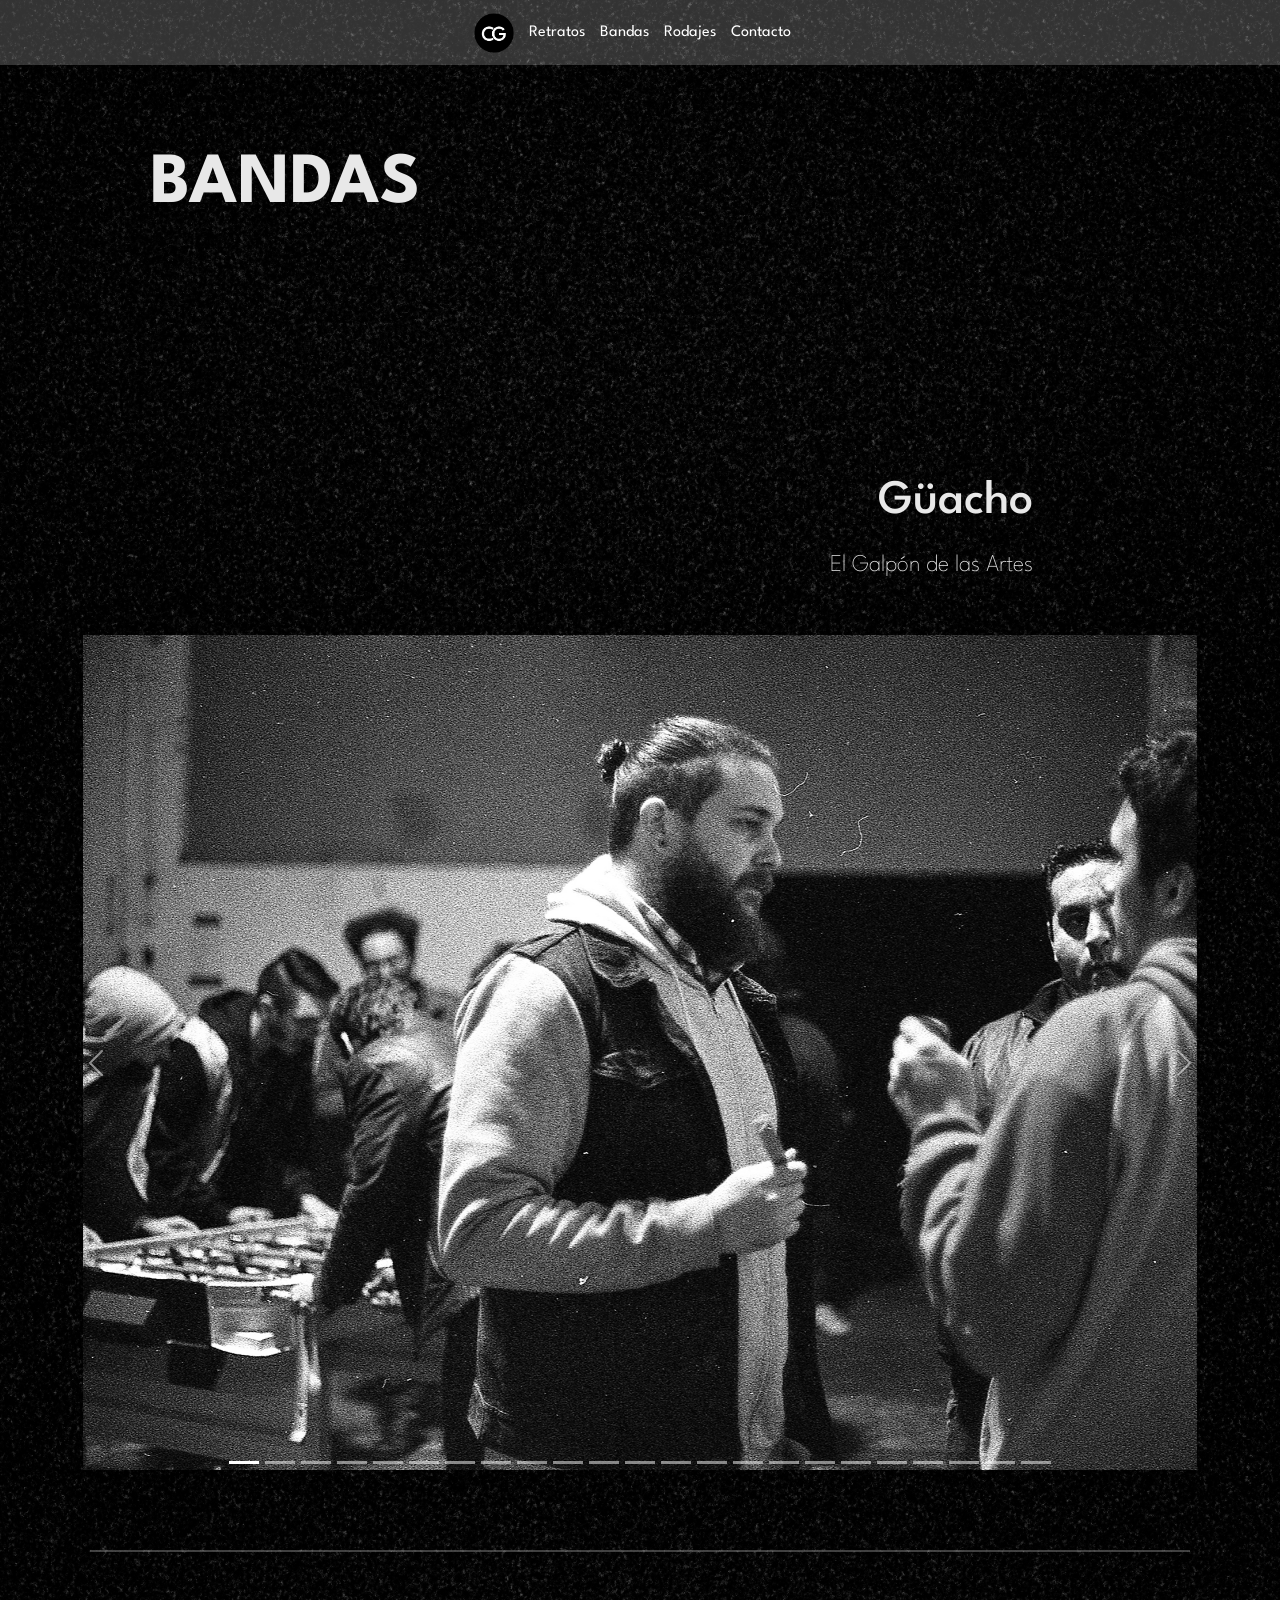
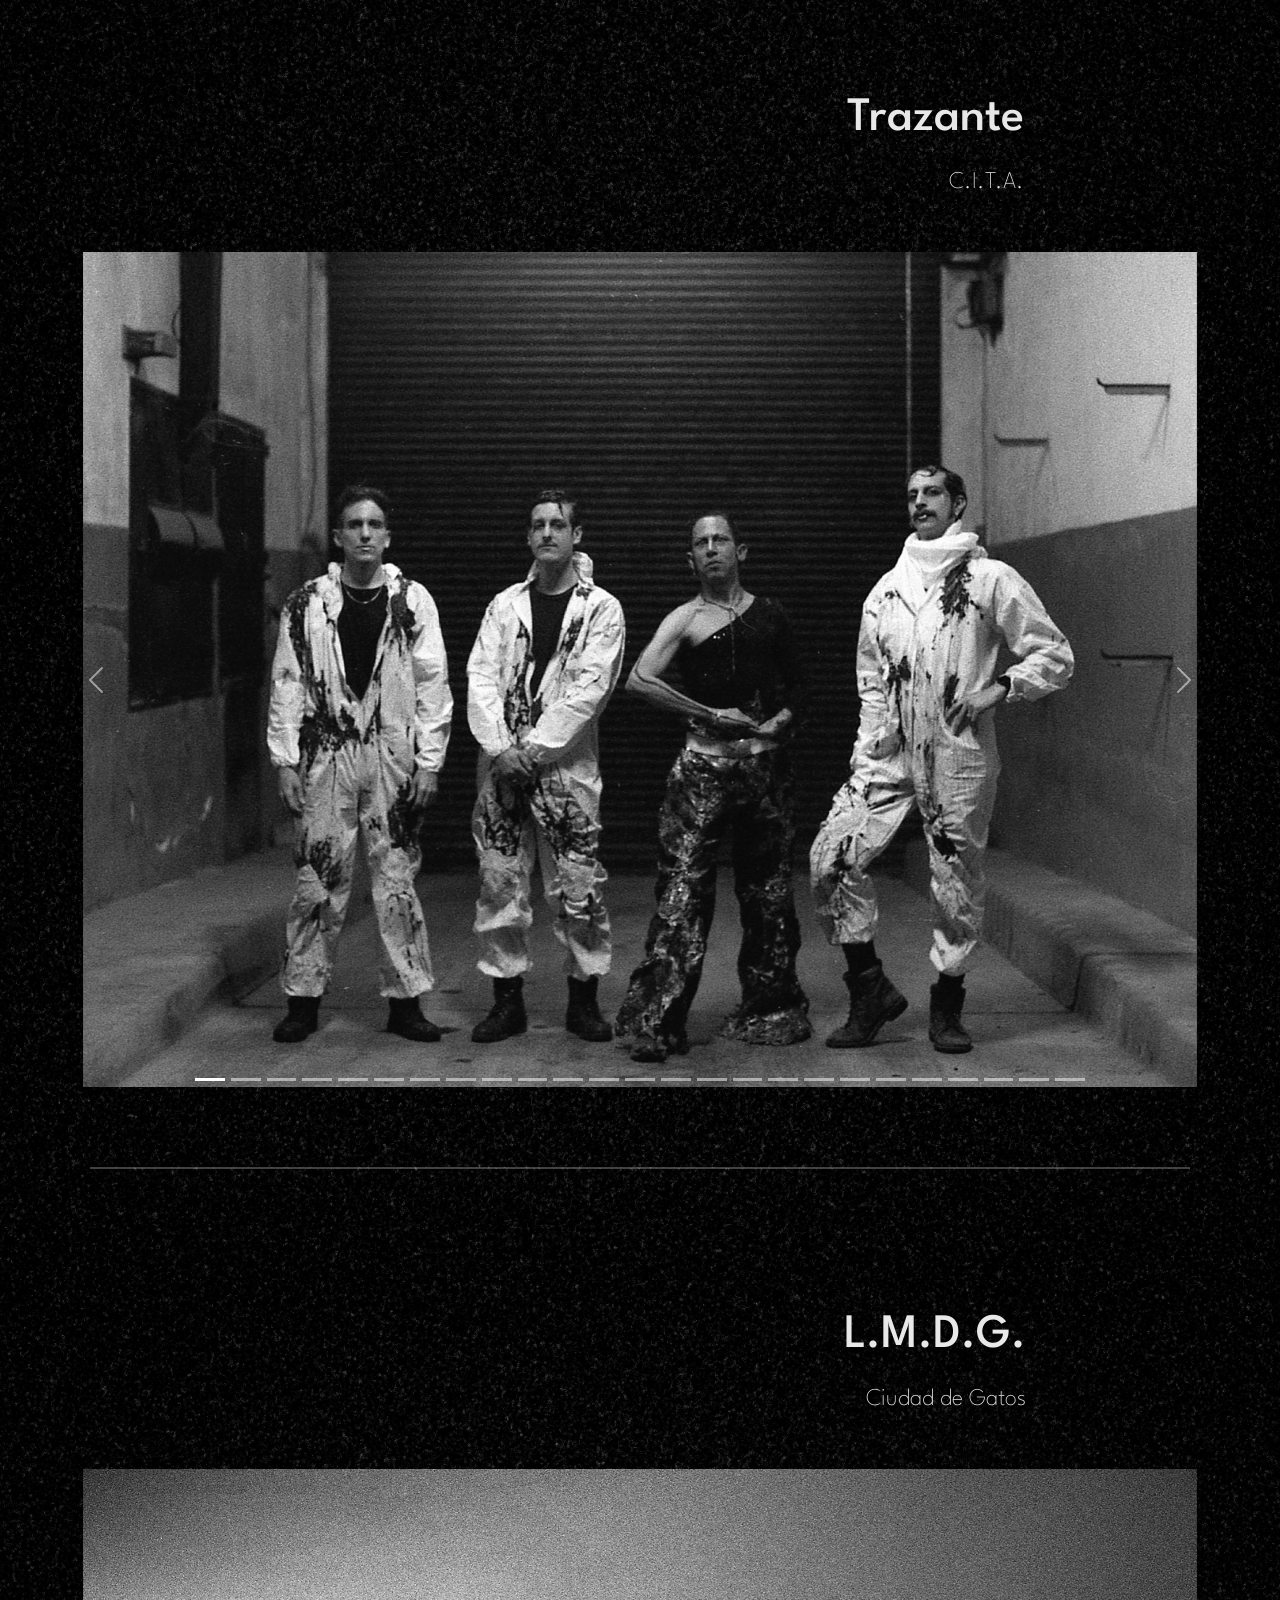
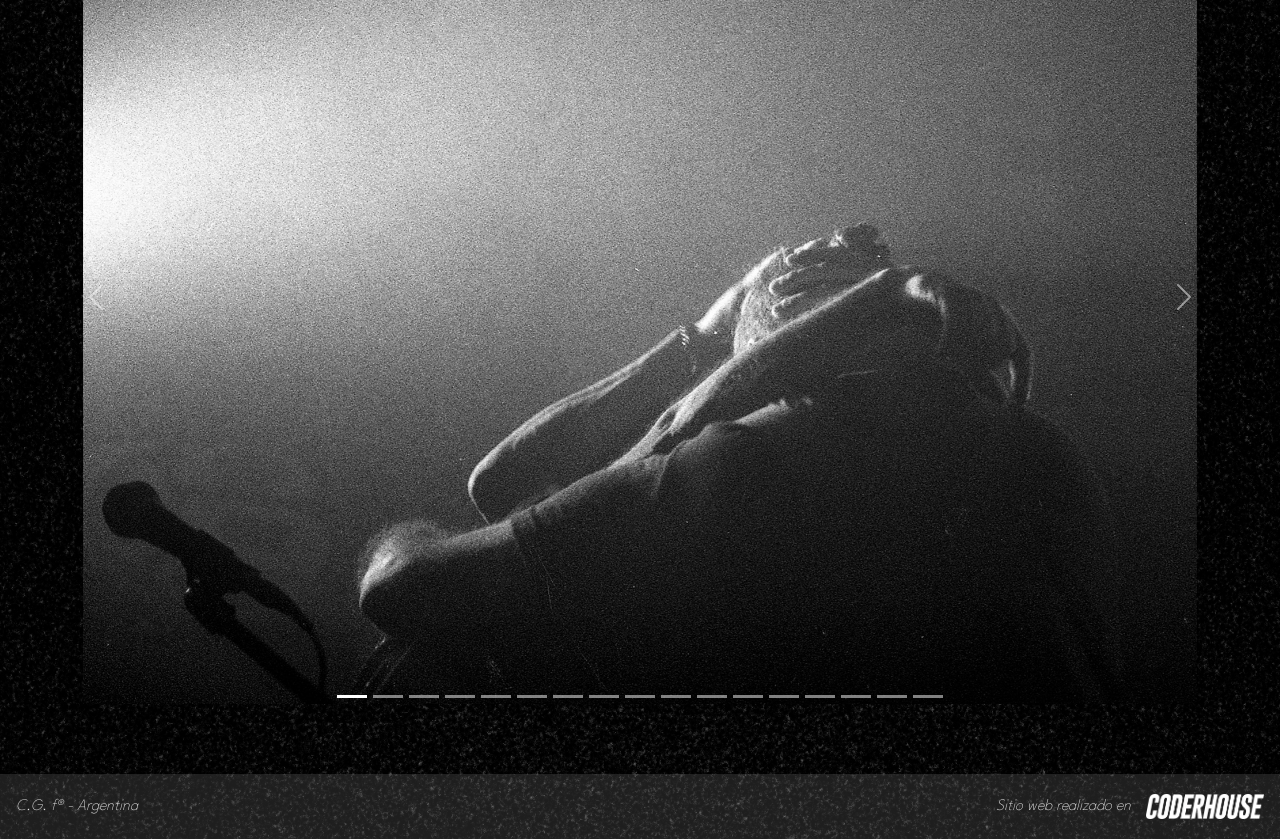
==== pages/bandas.html @ e7b73aab "Fix node_modules" ====
<!DOCTYPE html>
<html lang="en">
<head>
    <meta charset="UTF-8">
    <meta name="viewport" content="width=device-width, initial-scale=1.0">
    <meta name="description" content="Registro de eventos">
    <meta name="keywords" content="fotografía, bandas, musica, analógico">
    <meta name="author" content="Camilo Giordano">
    <meta property="og:title" content="Camilo Giordano Fotografía Analógica">
    <meta property="og:site_name" content="Camilo Giordano Fotografía Analógica">
    <meta property="og:url" content="https://camilogiordano.netlify.app/">
    <meta property="og:description" content="Servicio de fotografía analógica. 
    Fotógrafo Camilo Giordano.">
    <meta property="og:type" content="website">
    <meta property="og:image" content="https://unsplash.com/es/fotos/marco-de-plastico-rojo-y-negro-hPTXPEDoCyY">
    
    <title>CG Fotografía Analógica</title>
    <link href="https://cdn.jsdelivr.net/npm/bootstrap@5.3.3/dist/css/bootstrap.min.css" rel="stylesheet"
        integrity="sha384-QWTKZyjpPEjISv5WaRU9OFeRpok6YctnYmDr5pNlyT2bRjXh0JMhjY6hW+ALEwIH" crossorigin="anonymous">
    <link rel="stylesheet" href="../css/style.css">
    <link rel="icon" href="../assets/cg-favicon.png" type="image/x-icon">
</head>
<body class="body-pages">
    <header>
        <a href="../index.html">
            <img src="../assets/cg-favicon.png" alt="favicon del sitio web">
        </a>
        <nav>
            <ul>
                <li><a href="./retratos.html">Retratos</a></li>
                <li><a href="#">Bandas</a></li>
                <li><a href="./rodajes.html">Rodajes</a></li>
                <li><a href="./contacto.html">Contacto</a></li>
            </ul>
        </nav>
    </header>
    <main>
        <div class="h3bandas">
            <h3>BANDAS</h3>
        </div>
        <section>
            <div class="iframeh4">
                <iframe style="border-radius:12px"
                    src="https://open.spotify.com/embed/artist/4pq2tDLjNBzPW1SO7wQlV9?utm_source=generator&theme=0"
                    width="90%" height="200px" frameBorder="0" allowfullscreen=""
                    allow="autoplay; clipboard-write; encrypted-media; fullscreen; picture-in-picture"
                    loading="lazy"></iframe>
                <h5>Güacho<br><span class="subtituloLight">El Galpón de las Artes</span></h5>
            </div>
            <div class="768height">
                <div id="carouselExampleIndicators" class="carousel slide">
                    <div class="carousel-indicators">
                        <button type="button" data-bs-target="#carouselExampleIndicators" data-bs-slide-to="0"
                            class="active" aria-current="true" aria-label="Slide 1"></button>
                        <button type="button" data-bs-target="#carouselExampleIndicators" data-bs-slide-to="1"
                            aria-label="Slide 2"></button>
                        <button type="button" data-bs-target="#carouselExampleIndicators" data-bs-slide-to="2"
                            aria-label="Slide 3"></button>
                        <button type="button" data-bs-target="#carouselExampleIndicators" data-bs-slide-to="3"
                            aria-label="Slide 4"></button>
                        <button type="button" data-bs-target="#carouselExampleIndicators" data-bs-slide-to="4"
                            aria-label="Slide 5"></button>
                        <button type="button" data-bs-target="#carouselExampleIndicators" data-bs-slide-to="5"
                            aria-label="Slide 6"></button>
                        <button type="button" data-bs-target="#carouselExampleIndicators" data-bs-slide-to="6"
                            aria-label="Slide 7"></button>
                        <button type="button" data-bs-target="#carouselExampleIndicators" data-bs-slide-to="7"
                            aria-label="Slide 8"></button>
                        <button type="button" data-bs-target="#carouselExampleIndicators" data-bs-slide-to="8"
                            aria-label="Slide 9"></button>
                        <button type="button" data-bs-target="#carouselExampleIndicators" data-bs-slide-to="9"
                            aria-label="Slide 10"></button>
                        <button type="button" data-bs-target="#carouselExampleIndicators" data-bs-slide-to="10"
                            aria-label="Slide 11"></button>
                        <button type="button" data-bs-target="#carouselExampleIndicators" data-bs-slide-to="11"
                            aria-label="Slide 12"></button>
                        <button type="button" data-bs-target="#carouselExampleIndicators" data-bs-slide-to="12"
                            aria-label="Slide 13"></button>
                        <button type="button" data-bs-target="#carouselExampleIndicators" data-bs-slide-to="13"
                            aria-label="Slide 14"></button>
                        <button type="button" data-bs-target="#carouselExampleIndicators" data-bs-slide-to="14"
                            aria-label="Slide 15"></button>
                        <button type="button" data-bs-target="#carouselExampleIndicators" data-bs-slide-to="15"
                            aria-label="Slide 16"></button>
                        <button type="button" data-bs-target="#carouselExampleIndicators" data-bs-slide-to="16"
                            aria-label="Slide 17"></button>
                        <button type="button" data-bs-target="#carouselExampleIndicators" data-bs-slide-to="17"
                            aria-label="Slide 18"></button>
                        <button type="button" data-bs-target="#carouselExampleIndicators" data-bs-slide-to="18"
                            aria-label="Slide 19"></button>
                        <button type="button" data-bs-target="#carouselExampleIndicators" data-bs-slide-to="19"
                            aria-label="Slide 20"></button>
                        <button type="button" data-bs-target="#carouselExampleIndicators" data-bs-slide-to="20"
                            aria-label="Slide 21"></button>
                        <button type="button" data-bs-target="#carouselExampleIndicators" data-bs-slide-to="21"
                            aria-label="Slide 22"></button>
                        <button type="button" data-bs-target="#carouselExampleIndicators" data-bs-slide-to="22"
                            aria-label="Slide 23"></button>

                    </div>
                    <div class="carousel-inner">
                        <div class="carousel-item active">
                            <img src="../assets/bandas/guacho/guacho-1.jpg" class="d-block w-100" alt="...">
                        </div>
                        <div class="carousel-item">
                            <img src="../assets/bandas/guacho/guacho-2.jpg" class="d-block w-100" alt="...">
                        </div>
                        <div class="carousel-item">
                            <img src="../assets/bandas/guacho/guacho-3.jpg" class="d-block w-100" alt="...">
                        </div>
                        <div class="carousel-item">
                            <img src="../assets/bandas/guacho/guacho-4.jpg" class="d-block w-100" alt="...">
                        </div>
                        <div class="carousel-item">
                            <img src="../assets/bandas/guacho/guacho-5.jpg" class="d-block w-100" alt="...">
                        </div>
                        <div class="carousel-item">
                            <img src="../assets/bandas/guacho/guacho-6.jpg" class="d-block w-100" alt="...">
                        </div>
                        <div class="carousel-item">
                            <img src="../assets/bandas/guacho/guacho-7.jpg" class="d-block w-100" alt="...">
                        </div>
                        <div class="carousel-item">
                            <img src="../assets/bandas/guacho/guacho-8.jpg" class="d-block w-100" alt="...">
                        </div>
                        <div class="carousel-item">
                            <img src="../assets/bandas/guacho/guacho-10.jpg" class="d-block w-100" alt="...">
                        </div>
                        <div class="carousel-item">
                            <img src="../assets/bandas/guacho/guacho-15.jpg" class="d-block w-100" alt="...">
                        </div>
                        <div class="carousel-item">
                            <img src="../assets/bandas/guacho/guacho-16.jpg" class="d-block w-100" alt="...">
                        </div>
                        <div class="carousel-item">
                            <img src="../assets/bandas/guacho/guacho-17.jpg" class="d-block w-100" alt="...">
                        </div>
                        <div class="carousel-item">
                            <img src="../assets/bandas/guacho/guacho-18.jpg" class="d-block w-100" alt="...">
                        </div>
                        <div class="carousel-item">
                            <img src="../assets/bandas/guacho/guacho-19.jpg" class="d-block w-100" alt="...">
                        </div>
                        <div class="carousel-item">
                            <img src="../assets/bandas/guacho/guacho-20.jpg" class="d-block w-100" alt="...">
                        </div>
                        <div class="carousel-item">
                            <img src="../assets/bandas/guacho/guacho-21.jpg" class="d-block w-100" alt="...">
                        </div>
                        <div class="carousel-item">
                            <img src="../assets/bandas/guacho/guacho-22.jpg" class="d-block w-100" alt="...">
                        </div>
                        <div class="carousel-item">
                            <img src="../assets/bandas/guacho/guacho-23.jpg" class="d-block w-100" alt="...">
                        </div>
                        <div class="carousel-item">
                            <img src="../assets/bandas/guacho/guacho-24.jpg" class="d-block w-100" alt="...">
                        </div>
                        <div class="carousel-item">
                            <img src="../assets/bandas/guacho/guacho-25.jpg" class="d-block w-100" alt="...">
                        </div>
                        <div class="carousel-item">
                            <img src="../assets/bandas/guacho/guacho-26.jpg" class="d-block w-100" alt="...">
                        </div>
                        <div class="carousel-item">
                            <img src="../assets/bandas/guacho/guacho-27.jpg" class="d-block w-100" alt="...">
                        </div>
                        <div class="carousel-item">
                            <img src="../assets/bandas/guacho/guacho-28.jpg" class="d-block w-100" alt="...">
                        </div>

                    </div>
                    <button class="carousel-control-prev" type="button" data-bs-target="#carouselExampleIndicators"
                        data-bs-slide="prev">
                        <span class="carousel-control-prev-icon" aria-hidden="true"></span>
                        <span class="visually-hidden">Anterior</span>
                    </button>
                    <button class="carousel-control-next" type="button" data-bs-target="#carouselExampleIndicators"
                        data-bs-slide="next">
                        <span class="carousel-control-next-icon" aria-hidden="true"></span>
                        <span class="visually-hidden">Siguiente</span>
                    </button>
                </div>
            </div>
        </section>
        <hr class="hr-line">
        <section>
            <div class="iframeh4">
                <iframe style="border-radius:12px"
                    src="https://open.spotify.com/embed/album/7aRVDpVVpngKE0K3ykA3PO?utm_source=generator&theme=0"
                    width="90%" height="200" frameBorder="0" allowfullscreen=""
                    allow="autoplay; clipboard-write; encrypted-media; fullscreen; picture-in-picture"
                    loading="lazy"></iframe>
                <h5>Trazante<br><span class="subtituloLight">C.I.T.A.</span></h5>
            </div>
            <div>
                <div id="carouselExampleIndicators2" class="carousel slide">
                    <div class="carousel-indicators">
                        <button type="button" data-bs-target="#carouselExampleIndicators2" data-bs-slide-to="0"
                            class="active" aria-current="true" aria-label="Slide 1"></button>
                        <button type="button" data-bs-target="#carouselExampleIndicators2" data-bs-slide-to="1"
                            aria-label="Slide 2"></button>
                        <button type="button" data-bs-target="#carouselExampleIndicators2" data-bs-slide-to="2"
                            aria-label="Slide 3"></button>
                        <button type="button" data-bs-target="#carouselExampleIndicators2" data-bs-slide-to="3"
                            aria-label="Slide 4"></button>
                        <button type="button" data-bs-target="#carouselExampleIndicators2" data-bs-slide-to="4"
                            aria-label="Slide 5"></button>
                        <button type="button" data-bs-target="#carouselExampleIndicators2" data-bs-slide-to="5"
                            aria-label="Slide 6"></button>
                        <button type="button" data-bs-target="#carouselExampleIndicators2" data-bs-slide-to="6"
                            aria-label="Slide 7"></button>
                        <button type="button" data-bs-target="#carouselExampleIndicators2" data-bs-slide-to="7"
                            aria-label="Slide 8"></button>
                        <button type="button" data-bs-target="#carouselExampleIndicators2" data-bs-slide-to="8"
                            aria-label="Slide 9"></button>
                        <button type="button" data-bs-target="#carouselExampleIndicators2" data-bs-slide-to="9"
                            aria-label="Slide 10"></button>
                        <button type="button" data-bs-target="#carouselExampleIndicators2" data-bs-slide-to="10"
                            aria-label="Slide 11"></button>
                        <button type="button" data-bs-target="#carouselExampleIndicators2" data-bs-slide-to="11"
                            aria-label="Slide 12"></button>
                        <button type="button" data-bs-target="#carouselExampleIndicators2" data-bs-slide-to="12"
                            aria-label="Slide 13"></button>
                        <button type="button" data-bs-target="#carouselExampleIndicators2" data-bs-slide-to="13"
                            aria-label="Slide 14"></button>
                        <button type="button" data-bs-target="#carouselExampleIndicators2" data-bs-slide-to="14"
                            aria-label="Slide 15"></button>
                        <button type="button" data-bs-target="#carouselExampleIndicators2" data-bs-slide-to="15"
                            aria-label="Slide 16"></button>
                        <button type="button" data-bs-target="#carouselExampleIndicators2" data-bs-slide-to="16"
                            aria-label="Slide 17"></button>
                        <button type="button" data-bs-target="#carouselExampleIndicators2" data-bs-slide-to="17"
                            aria-label="Slide 18"></button>
                        <button type="button" data-bs-target="#carouselExampleIndicators2" data-bs-slide-to="18"
                            aria-label="Slide 19"></button>
                        <button type="button" data-bs-target="#carouselExampleIndicators2" data-bs-slide-to="19"
                            aria-label="Slide 20"></button>
                        <button type="button" data-bs-target="#carouselExampleIndicators2" data-bs-slide-to="20"
                            aria-label="Slide 21"></button>
                        <button type="button" data-bs-target="#carouselExampleIndicators2" data-bs-slide-to="21"
                            aria-label="Slide 22"></button>
                        <button type="button" data-bs-target="#carouselExampleIndicators2" data-bs-slide-to="22"
                            aria-label="Slide 23"></button>
                        <button type="button" data-bs-target="#carouselExampleIndicators2" data-bs-slide-to="23"
                            aria-label="Slide 24"></button>
                        <button type="button" data-bs-target="#carouselExampleIndicators2" data-bs-slide-to="24"
                            aria-label="Slide 25"></button>

                    </div>
                    <div class="carousel-inner">
                        <div class="carousel-item active">
                            <img src="../assets/bandas/Trazante/trazante-1.jpg" class="d-block w-100" alt="...">
                        </div>
                        <div class="carousel-item">
                            <img src="../assets/bandas/Trazante/trazante-2.jpg" class="d-block w-100" alt="...">
                        </div>
                        <div class="carousel-item">
                            <img src="../assets/bandas/Trazante/trazante-3.jpg" class="d-block w-100" alt="...">
                        </div>
                        <div class="carousel-item">
                            <img src="../assets/bandas/Trazante/trazante-4.jpg" class="d-block w-100" alt="...">
                        </div>
                        <div class="carousel-item">
                            <img src="../assets/bandas/Trazante/trazante-5.jpg" class="d-block w-100" alt="...">
                        </div>
                        <div class="carousel-item">
                            <img src="../assets/bandas/Trazante/trazante-6.jpg" class="d-block w-100" alt="...">
                        </div>
                        <div class="carousel-item">
                            <img src="../assets/bandas/Trazante/trazante-7.jpg" class="d-block w-100" alt="...">
                        </div>
                        <div class="carousel-item">
                            <img src="../assets/bandas/Trazante/trazante-8.jpg" class="d-block w-100" alt="...">
                        </div>
                        <div class="carousel-item">
                            <img src="../assets/bandas/Trazante/trazante-9.jpg" class="d-block w-100" alt="...">
                        </div>
                        <div class="carousel-item">
                            <img src="../assets/bandas/Trazante/trazante-10.jpg" class="d-block w-100" alt="...">
                        </div>
                        <div class="carousel-item">
                            <img src="../assets/bandas/Trazante/trazante-11.jpg" class="d-block w-100" alt="...">
                        </div>
                        <div class="carousel-item">
                            <img src="../assets/bandas/Trazante/trazante-12.jpg" class="d-block w-100" alt="...">
                        </div>
                        <div class="carousel-item">
                            <img src="../assets/bandas/Trazante/trazante-13.jpg" class="d-block w-100" alt="...">
                        </div>
                        <div class="carousel-item">
                            <img src="../assets/bandas/Trazante/trazante-14.jpg" class="d-block w-100" alt="...">
                        </div>
                        <div class="carousel-item">
                            <img src="../assets/bandas/Trazante/trazante-15.jpg" class="d-block w-100" alt="...">
                        </div>
                        <div class="carousel-item">
                            <img src="../assets/bandas/Trazante/trazante-16.jpg" class="d-block w-100" alt="...">
                        </div>
                        <div class="carousel-item">
                            <img src="../assets/bandas/Trazante/trazante-17.jpg" class="d-block w-100" alt="...">
                        </div>
                        <div class="carousel-item">
                            <img src="../assets/bandas/Trazante/trazante-18.jpg" class="d-block w-100" alt="...">
                        </div>
                        <div class="carousel-item">
                            <img src="../assets/bandas/Trazante/trazante-19.jpg" class="d-block w-100" alt="...">
                        </div>
                        <div class="carousel-item">
                            <img src="../assets/bandas/Trazante/trazante-20.jpg" class="d-block w-100" alt="...">
                        </div>
                        <div class="carousel-item">
                            <img src="../assets/bandas/Trazante/trazante-21.jpg" class="d-block w-100" alt="...">
                        </div>
                        <div class="carousel-item">
                            <img src="../assets/bandas/Trazante/trazante-22.jpg" class="d-block w-100" alt="...">
                        </div>
                        <div class="carousel-item">
                            <img src="../assets/bandas/Trazante/trazante-23.jpg" class="d-block w-100" alt="...">
                        </div>
                        <div class="carousel-item">
                            <img src="../assets/bandas/Trazante/trazante-24.jpg" class="d-block w-100" alt="...">
                        </div>
                        <div class="carousel-item">
                            <img src="../assets/bandas/Trazante/trazante-25.jpg" class="d-block w-100" alt="...">
                        </div>

                    </div>
                    <button class="carousel-control-prev" type="button" data-bs-target="#carouselExampleIndicators2"
                        data-bs-slide="prev">
                        <span class="carousel-control-prev-icon" aria-hidden="true"></span>
                        <span class="visually-hidden">Anterior</span>
                    </button>
                    <button class="carousel-control-next" type="button" data-bs-target="#carouselExampleIndicators2"
                        data-bs-slide="next">
                        <span class="carousel-control-next-icon" aria-hidden="true"></span>
                        <span class="visually-hidden">Siguiente</span>
                    </button>
                </div>
            </div>
        </section>
        <hr class="hr-line">
        <section class="padd-bottom">
            <div class="iframeh4">
                <iframe style="border-radius:12px"
                    src="https://open.spotify.com/embed/artist/6ssStme2PR1dVv3usBJCbz?utm_source=generator&theme=0"
                    width="90%" height="200" frameBorder="0" allowfullscreen=""
                    allow="autoplay; clipboard-write; encrypted-media; fullscreen; picture-in-picture"
                    loading="lazy"></iframe>
                <h5>L.M.D.G.<br><span class="subtituloLight">Ciudad de Gatos</span></h5>
            </div>
            <div>
                <div id="carouselExampleIndicators3" class="carousel slide">
                    <div class="carousel-indicators">
                        <button type="button" data-bs-target="#carouselExampleIndicators3" data-bs-slide-to="0"
                            class="active" aria-current="true" aria-label="Slide 1"></button>
                        <button type="button" data-bs-target="#carouselExampleIndicators3" data-bs-slide-to="1"
                            aria-label="Slide 2"></button>
                        <button type="button" data-bs-target="#carouselExampleIndicators3" data-bs-slide-to="2"
                            aria-label="Slide 3"></button>
                        <button type="button" data-bs-target="#carouselExampleIndicators3" data-bs-slide-to="3"
                            aria-label="Slide 4"></button>
                        <button type="button" data-bs-target="#carouselExampleIndicators3" data-bs-slide-to="4"
                            aria-label="Slide 5"></button>
                        <button type="button" data-bs-target="#carouselExampleIndicators3" data-bs-slide-to="5"
                            aria-label="Slide 6"></button>
                        <button type="button" data-bs-target="#carouselExampleIndicators3" data-bs-slide-to="6"
                            aria-label="Slide 7"></button>
                        <button type="button" data-bs-target="#carouselExampleIndicators3" data-bs-slide-to="7"
                            aria-label="Slide 8"></button>
                        <button type="button" data-bs-target="#carouselExampleIndicators3" data-bs-slide-to="8"
                            aria-label="Slide 9"></button>
                        <button type="button" data-bs-target="#carouselExampleIndicators3" data-bs-slide-to="9"
                            aria-label="Slide 10"></button>
                        <button type="button" data-bs-target="#carouselExampleIndicators3" data-bs-slide-to="10"
                            aria-label="Slide 11"></button>
                        <button type="button" data-bs-target="#carouselExampleIndicators3" data-bs-slide-to="11"
                            aria-label="Slide 12"></button>
                        <button type="button" data-bs-target="#carouselExampleIndicators3" data-bs-slide-to="12"
                            aria-label="Slide 13"></button>
                        <button type="button" data-bs-target="#carouselExampleIndicators3" data-bs-slide-to="13"
                            aria-label="Slide 14"></button>
                        <button type="button" data-bs-target="#carouselExampleIndicators3" data-bs-slide-to="14"
                            aria-label="Slide 15"></button>
                        <button type="button" data-bs-target="#carouselExampleIndicators3" data-bs-slide-to="15"
                            aria-label="Slide 16"></button>
                        <button type="button" data-bs-target="#carouselExampleIndicators3" data-bs-slide-to="16"
                            aria-label="Slide 17"></button>
                    </div>
                    <div class="carousel-inner">
                        <div class="carousel-item active">
                            <img src="../assets/bandas/lmdg/lmdg-1.jpg" class="d-block w-100" alt="...">
                        </div>
                        <div class="carousel-item">
                            <img src="../assets/bandas/lmdg/lmdg-2.jpg" class="d-block w-100" alt="...">
                        </div>
                        <div class="carousel-item">
                            <img src="../assets/bandas/lmdg/lmdg-3.jpg" class="d-block w-100" alt="...">
                        </div>
                        <div class="carousel-item">
                            <img src="../assets/bandas/lmdg/lmdg-4.jpg" class="d-block w-100" alt="...">
                        </div>
                        <div class="carousel-item">
                            <img src="../assets/bandas/lmdg/lmdg-5.jpg" class="d-block w-100" alt="...">
                        </div>
                        <div class="carousel-item">
                            <img src="../assets/bandas/lmdg/lmdg-6.jpg" class="d-block w-100" alt="...">
                        </div>
                        <div class="carousel-item">
                            <img src="../assets/bandas/lmdg/lmdg-7.jpg" class="d-block w-100" alt="...">
                        </div>
                        <div class="carousel-item">
                            <img src="../assets/bandas/lmdg/lmdg-8.jpg" class="d-block w-100" alt="...">
                        </div>
                        <div class="carousel-item">
                            <img src="../assets/bandas/lmdg/lmdg-9.jpg" class="d-block w-100" alt="...">
                        </div>
                        <div class="carousel-item">
                            <img src="../assets/bandas/lmdg/lmdg-10.jpg" class="d-block w-100" alt="...">
                        </div>
                        <div class="carousel-item">
                            <img src="../assets/bandas/lmdg/lmdg-11.jpg" class="d-block w-100" alt="...">
                        </div>
                        <div class="carousel-item">
                            <img src="../assets/bandas/lmdg/lmdg-12.jpg" class="d-block w-100" alt="...">
                        </div>
                        <div class="carousel-item">
                            <img src="../assets/bandas/lmdg/lmdg-13.jpg" class="d-block w-100" alt="...">
                        </div>
                        <div class="carousel-item">
                            <img src="../assets/bandas/lmdg/lmdg-14.jpg" class="d-block w-100" alt="...">
                        </div>
                        <div class="carousel-item">
                            <img src="../assets/bandas/lmdg/lmdg-15.jpg" class="d-block w-100" alt="...">
                        </div>
                        <div class="carousel-item">
                            <img src="../assets/bandas/lmdg/lmdg-16.jpg" class="d-block w-100" alt="...">
                        </div>
                        <div class="carousel-item">
                            <img src="../assets/bandas/lmdg/lmdg-17.jpg" class="d-block w-100" alt="...">
                        </div>
                    </div>
                    <button class="carousel-control-prev" type="button" data-bs-target="#carouselExampleIndicators3"
                        data-bs-slide="prev">
                        <span class="carousel-control-prev-icon" aria-hidden="true"></span>
                        <span class="visually-hidden">Anterior</span>
                    </button>
                    <button class="carousel-control-next" type="button" data-bs-target="#carouselExampleIndicators3"
                        data-bs-slide="next">
                        <span class="carousel-control-next-icon" aria-hidden="true"></span>
                        <span class="visually-hidden">Siguiente</span>
                    </button>
                </div>
            </div>
            
        </section>
    </main>
    <footer>
        <div>
            <h6>C.G. f® - Argentina</h6>
        </div>
        <div>
            <p>Sitio web realizado en</p>
            <a href="https://www.coderhouse.com/ar/" target="_blank">
                <img src="../assets/coderhouse.png" alt="Logotipo de CoderHouse">
            </a>
        </div>
    </footer>
    <script src="https://cdn.jsdelivr.net/npm/@popperjs/core@2.11.8/dist/umd/popper.min.js"
    integrity="sha384-I7E8VVD/ismYTF4hNIPjVp/Zjvgyol6VFvRkX/vR+Vc4jQkC+hVqc2pM8ODewa9r"
    crossorigin="anonymous"></script>
    <script src="https://cdn.jsdelivr.net/npm/bootstrap@5.3.3/dist/js/bootstrap.min.js"
    integrity="sha384-0pUGZvbkm6XF6gxjEnlmuGrJXVbNuzT9qBBavbLwCsOGabYfZo0T0to5eqruptLy"
    crossorigin="anonymous"></script>
</body>
</html>
---- css/style.css ----
@import url("https://fonts.googleapis.com/css2?family=League+Spartan:wght@100..900&display=swap");
@import url("https://fonts.googleapis.com/css2?family=Amatic+SC:wght@400;700&display=swap");
* {
  margin: 0;
  padding: 0;
  box-sizing: border-box; }

body {
  line-height: 0; }

.body-index {
  font-family: "League Spartan", sans-serif;
  font-optical-sizing: auto;
  font-weight: 0;
  font-style: normal;
  background-image: url(../assets/textura-grano-fondo.jpg);
  background-size: cover; }

.body-pages {
  font-family: "League Spartan", sans-serif;
  font-optical-sizing: auto;
  font-weight: 0;
  font-style: normal;
  background-image: url(../assets/grano3200.jpg);
  background-size: contain; }

nav ul {
  margin: 0; }
  nav ul li {
    margin: 0; }
    nav ul li a {
      font-size: 1rem; }

h6 {
  line-height: 1; }

header {
  background-color: rgba(255, 255, 255, 0.2);
  display: flex;
  flex-direction: row;
  justify-content: center;
  align-items: center;
  gap: none;
  width: 100%;
  height: 65px; }
  header a img {
    max-width: 40px;
    max-height: auto; }
  header nav ul {
    display: flex;
    list-style-type: none;
    justify-content: space-between;
    padding: 15px;
    gap: 15px; }
    header nav ul li a {
      text-decoration: none;
      color: white; }
      header nav ul li a:hover {
        color: #bebebe; }

.main-index {
  display: grid; }
  .main-index section {
    display: flex;
    flex-direction: column;
    flex-wrap: wrap;
    justify-content: center;
    width: 100%;
    height: 700px;
    gap: 75px; }
    .main-index section hr {
      border: none;
      height: 2px;
      background-color: white;
      margin: 0px 30%; }
  .main-index div {
    display: grid;
    overflow-wrap: break-word;
    justify-content: space-between;
    grid-template-columns: 1fr 3fr;
    background-color: rgba(67, 67, 67, 0.703);
    width: 100%;
    height: auto;
    align-items: center;
    justify-items: center;
    gap: 3.125rem;
    margin-bottom: 50px; }
    .main-index div img {
      max-width: 300px;
      max-height: 300px;
      margin: 25px;
      border-radius: 5px; }
    .main-index div p {
      color: white;
      font-family: "League Spartan", sans-serif;
      font-optical-sizing: auto;
      font-weight: 200;
      font-style: normal;
      font-size: 1.5rem;
      line-height: 1.3;
      padding: 30px;
      text-align: justify;
      justify-content: center; }

.hr-line {
  border: none;
  height: 2px;
  background-color: white;
  margin: 60px 7%; }

.body-pages main div h3 {
  padding: 120px 150px 150px 150px;
  line-height: 0; }

.galerias-rodaje {
  display: flex;
  flex-direction: column;
  gap: 150px;
  padding-bottom: 30px; }

.Titulo-rodaje {
  display: flex;
  flex-direction: row;
  flex-wrap: nowrap;
  justify-content: flex-end;
  align-items: flex-end;
  gap: 30px;
  padding-right: 50px; }
  .Titulo-rodaje a img {
    max-width: 200px;
    max-height: auto; }

.galeria {
  width: auto;
  height: 585px;
  display: flex;
  justify-content: flex-start;
  padding-top: 50px;
  padding-bottom: 75px;
  overflow-y: hidden;
  overflow-x: scroll;
  gap: 12px; }

.galeria::-webkit-scrollbar {
  width: 10px; }

.galeria::-webkit-scrollbar-track {
  background: #4b4b4b; }

.galeria::-webkit-scrollbar-thumb {
  background: #9c9c9c;
  border-radius: 5px; }

.galeria::-webkit-scrollbar-thumb:hover {
  background: #eeeeee; }

footer {
  position: absolute;
  list-style-type: none;
  display: flex;
  flex-direction: row;
  justify-content: space-between;
  align-items: center;
  gap: none;
  background-color: rgba(255, 255, 255, 0.119);
  width: 100%;
  height: 65px;
  padding-left: 1rem;
  padding-right: 1rem;
  bottom: 1; }
  footer div h6 {
    margin-bottom: 0;
    line-height: 1; }
  footer div {
    display: flex;
    flex-direction: row;
    justify-content: center;
    align-items: center;
    gap: none;
    gap: 15px; }
    footer div p {
      color: #e8e8e8;
      font-family: "League Spartan", sans-serif;
      font-optical-sizing: auto;
      font-weight: 100;
      font-style: italic;
      text-align: left;
      font-size: 1rem;
      margin-bottom: 0; }
    footer div a img {
      max-height: 24.6px; }
      footer div a img:hover {
        max-height: 25px; }

.r01 {
  display: grid;
  grid-template-columns: repeat(2, 1fr);
  grid-template-rows: repeat(2, 1fr);
  gap: 75px;
  padding: 100px; }
  .r01 img {
    max-width: 100%;
    max-height: auto; }

.r02 {
  display: grid;
  grid-template-columns: repeat(2, 1fr);
  padding: 0px 100px 100px 100px;
  gap: 75px; }
  .r02 img {
    max-width: 100%;
    max-height: auto; }

.r03 {
  display: grid;
  padding: 0px 100px 100px 100px;
  gap: 75px; }
  .r03 img {
    max-width: 100%;
    max-height: auto; }

.r04 {
  display: grid;
  grid-template-columns: repeat(2, 1fr);
  padding: 0px 100px 100px 100px;
  gap: 75px; }
  .r04 img {
    max-width: 100%;
    max-height: auto; }

.r05 {
  display: grid;
  grid-template-columns: repeat(3, 1fr);
  padding: 0px 100px 100px 100px;
  gap: 75px; }
  .r05 img {
    max-width: 100%;
    max-height: auto; }

.r06 {
  display: grid;
  padding: 0px 100px 100px 100px;
  gap: 75px; }
  .r06 img {
    max-width: 100%;
    max-height: auto; }

.r07 {
  display: grid;
  grid-template-columns: repeat(3, 1fr);
  grid-template-rows: repeat(2, 1fr);
  padding: 0px 100px 100px 100px;
  gap: 75px; }
  .r07 img {
    max-width: 100%;
    max-height: auto; }

h1 {
  color: #e8e8e8;
  text-align: center;
  font-family: "League Spartan", sans-serif;
  font-optical-sizing: auto;
  font-weight: 400;
  font-style: normal;
  font-size: 8.5rem;
  line-height: 1; }

h2 {
  color: #e8e8e8;
  text-align: center;
  font-family: "League Spartan", sans-serif;
  font-optical-sizing: auto;
  font-weight: 20;
  font-style: normal;
  font-size: 4.5rem; }

h3 {
  color: #e8e8e8;
  font-family: "League Spartan", sans-serif;
  font-optical-sizing: auto;
  font-weight: 700;
  font-style: normal;
  font-size: 4.5rem;
  text-align: left; }

h4 {
  color: #e8e8e8;
  font-family: "League Spartan", sans-serif;
  font-optical-sizing: auto;
  font-weight: 100;
  font-style: normal;
  text-align: right;
  font-size: 1.5rem;
  line-height: 1.4; }

h5 {
  color: #e8e8e8;
  font-family: "League Spartan", sans-serif;
  font-optical-sizing: auto;
  font-weight: 500;
  font-style: normal;
  text-align: right;
  font-size: 3rem; }

h6 {
  color: #e8e8e8;
  font-family: "League Spartan", sans-serif;
  font-optical-sizing: auto;
  font-weight: 100;
  font-style: italic;
  text-align: left;
  font-size: 1rem; }

.subtituloLight {
  font-size: 1.5rem;
  font-weight: 100; }

.iframeh4 {
  display: flex;
  justify-content: space-evenly;
  align-items: center;
  padding-left: 30px;
  padding-right: 30px;
  margin-top: 100px; }
  .iframeh4 iframe {
    max-width: 30%; }

.padd-bottom {
  padding-bottom: 50px; }

.carousel-item img {
  width: 100%;
  height: 95vh;
  object-fit: contain;
  padding-bottom: 20px; }

.formulario {
  display: flex;
  flex-direction: row;
  justify-content: center;
  align-items: center;
  gap: 30px; }
  .formulario form {
    padding-bottom: 50px;
    width: 100%;
    max-width: 600px; }

.input-group {
  margin-bottom: 30px;
  position: relative; }
  .input-group input, .input-group textarea {
    width: 100%;
    padding: 10px;
    outline: 0;
    border: 1px solid white;
    color: white;
    background-color: rgba(255, 255, 255, 0.1);
    font-size: 20px;
    border-radius: 5px; }
  .input-group label {
    height: 100%;
    position: absolute;
    padding: 20px;
    left: 0;
    top: 0;
    cursor: text;
    color: white;
    font-family: "League Spartan", sans-serif;
    font-optical-sizing: auto;
    font-weight: 100;
    font-style: normal; }

.boton {
  display: flex;
  justify-content: flex-end; }
  .boton button {
    padding: 10px 0;
    color: white;
    outline: none;
    background: transparent;
    border: 3px solid white;
    width: 50%;
    cursor: pointer;
    border-radius: 5px;
    font-family: "League Spartan", sans-serif;
    font-optical-sizing: auto;
    font-weight: 500;
    font-style: normal; }

.shadow-drop-2-top {
  -webkit-animation: shadow-drop-2-top 0.4s cubic-bezier(0.25, 0.46, 0.45, 0.94) 1s both;
  animation: shadow-drop-2-top 0.4s cubic-bezier(0.25, 0.46, 0.45, 0.94) 1s both; }

@-webkit-keyframes shadow-drop-2-top {
  0% {
    -webkit-transform: translateZ(0) translateY(0);
    transform: translateZ(0) translateY(0);
    -webkit-box-shadow: 0 0 0 0 rgba(0, 0, 0, 0);
    box-shadow: 0 0 0 0 rgba(0, 0, 0, 0); }
  100% {
    -webkit-transform: translateZ(50px) translateY(12px);
    transform: translateZ(50px) translateY(12px);
    -webkit-box-shadow: 0 -12px 20px -12px rgba(0, 0, 0, 0.35);
    box-shadow: 0 -12px 20px -12px rgba(0, 0, 0, 0.35); } }

@keyframes shadow-drop-2-top {
  0% {
    -webkit-transform: translateZ(0) translateY(0);
    transform: translateZ(0) translateY(0);
    -webkit-box-shadow: 0 0 0 0 rgba(0, 0, 0, 0);
    box-shadow: 0 0 0 0 rgba(0, 0, 0, 0); }
  100% {
    -webkit-transform: translateZ(50px) translateY(12px);
    transform: translateZ(50px) translateY(12px);
    -webkit-box-shadow: 0 -12px 20px -12px rgba(0, 0, 0, 0.35);
    box-shadow: 0 -12px 20px -12px rgba(0, 0, 0, 0.35); } }

@media (max-width: 768px) {
  header {
    height: 45px; }
    header a img {
      max-width: 25px; }
    header nav ul {
      padding: 12px;
      gap: 12px; }
      header nav ul li a {
        font-size: 0.7rem; }
  footer {
    height: 45px; }
    footer div h6 {
      font-size: 0.7rem; }
    footer div p {
      font-size: 0.7rem; }
    footer div a img {
      max-height: 15px; } }

@media (max-width: 768px) {
  .main-index section {
    height: 400px;
    gap: 45px; }
    .main-index section h1 {
      font-size: 4rem; }
    .main-index section h2 {
      font-size: 2rem; }
  .main-index div {
    display: grid;
    grid-template-columns: 2fr;
    grid-template-rows: 55% 45%;
    align-content: center;
    margin-bottom: 50px;
    gap: 0; }
    .main-index div img {
      max-width: 175px;
      max-height: 175px; }
    .main-index div p {
      font-size: 1rem;
      margin-bottom: 50px; } }

@media (max-width: 768px) {
  .body-pages main div h3 {
    font-size: 2rem;
    padding: 70px;
    text-align: center; }
  .body-pages main div {
    padding: 10px 10px 0px 10px;
    gap: 10px; } }

.r07 {
  margin-bottom: 20px; }

@media (max-width: 768px) {
  .iframeh4 {
    display: flex;
    flex-direction: column;
    margin-top: 0px; }
    .iframeh4 iframe {
      max-width: 90%; }
  h5 {
    text-align: center;
    font-size: 2rem; }
  .carousel-item img {
    height: 50vh; } }

@media (max-width: 768px) {
  .Titulo-rodaje {
    gap: 20px; }
    .Titulo-rodaje h4 {
      font-size: 0.75rem; }
    .Titulo-rodaje a img {
      max-width: 100px; }
  .galeria {
    height: 375px; }
  .galerias-rodaje section {
    margin-bottom: 75px; } }

@media (max-width: 320px) {
  .main-index section {
    height: 300px; }
    .main-index section h1 {
      font-size: 2rem; }
    .main-index section h2 {
      font-size: 1rem;
      padding-top: 14px; }
  .main-index div {
    display: grid;
    grid-template-columns: 2fr;
    grid-template-rows: 42% 58%;
    align-content: center;
    margin-bottom: 50px;
    gap: 0; }
    .main-index div p {
      font-size: 1rem;
      margin-bottom: 30px; } }

@media (max-width: 320px) {
  .h3bandas {
    margin-bottom: 40px; }
  .carousel-item img {
    height: 200px; } }

@media (max-width: 320px) {
  .Titulo-rodaje {
    gap: 20px; }
    .Titulo-rodaje h4 {
      font-size: 0.60rem; }
    .Titulo-rodaje a img {
      max-width: 100px; }
  .galeria {
    height: 225px; }
  .galerias-rodaje section {
    margin-bottom: 75px; } }
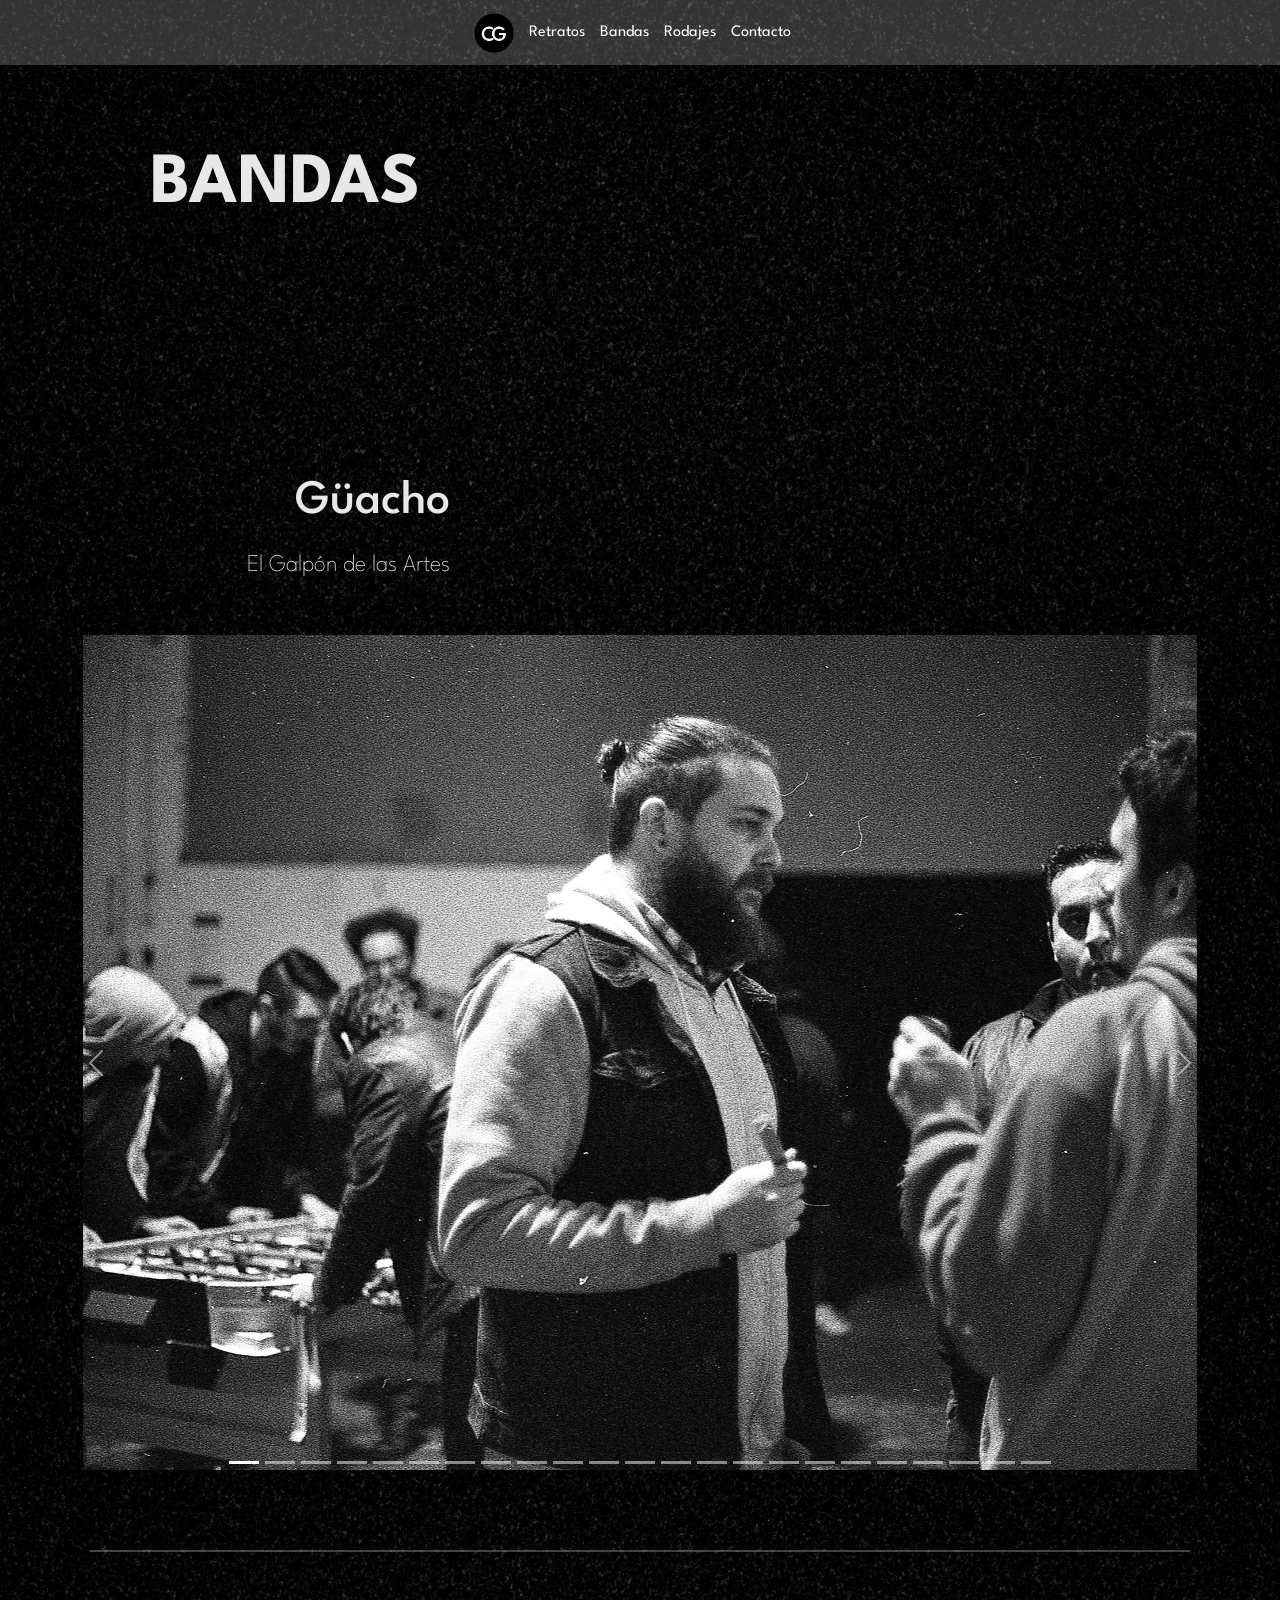
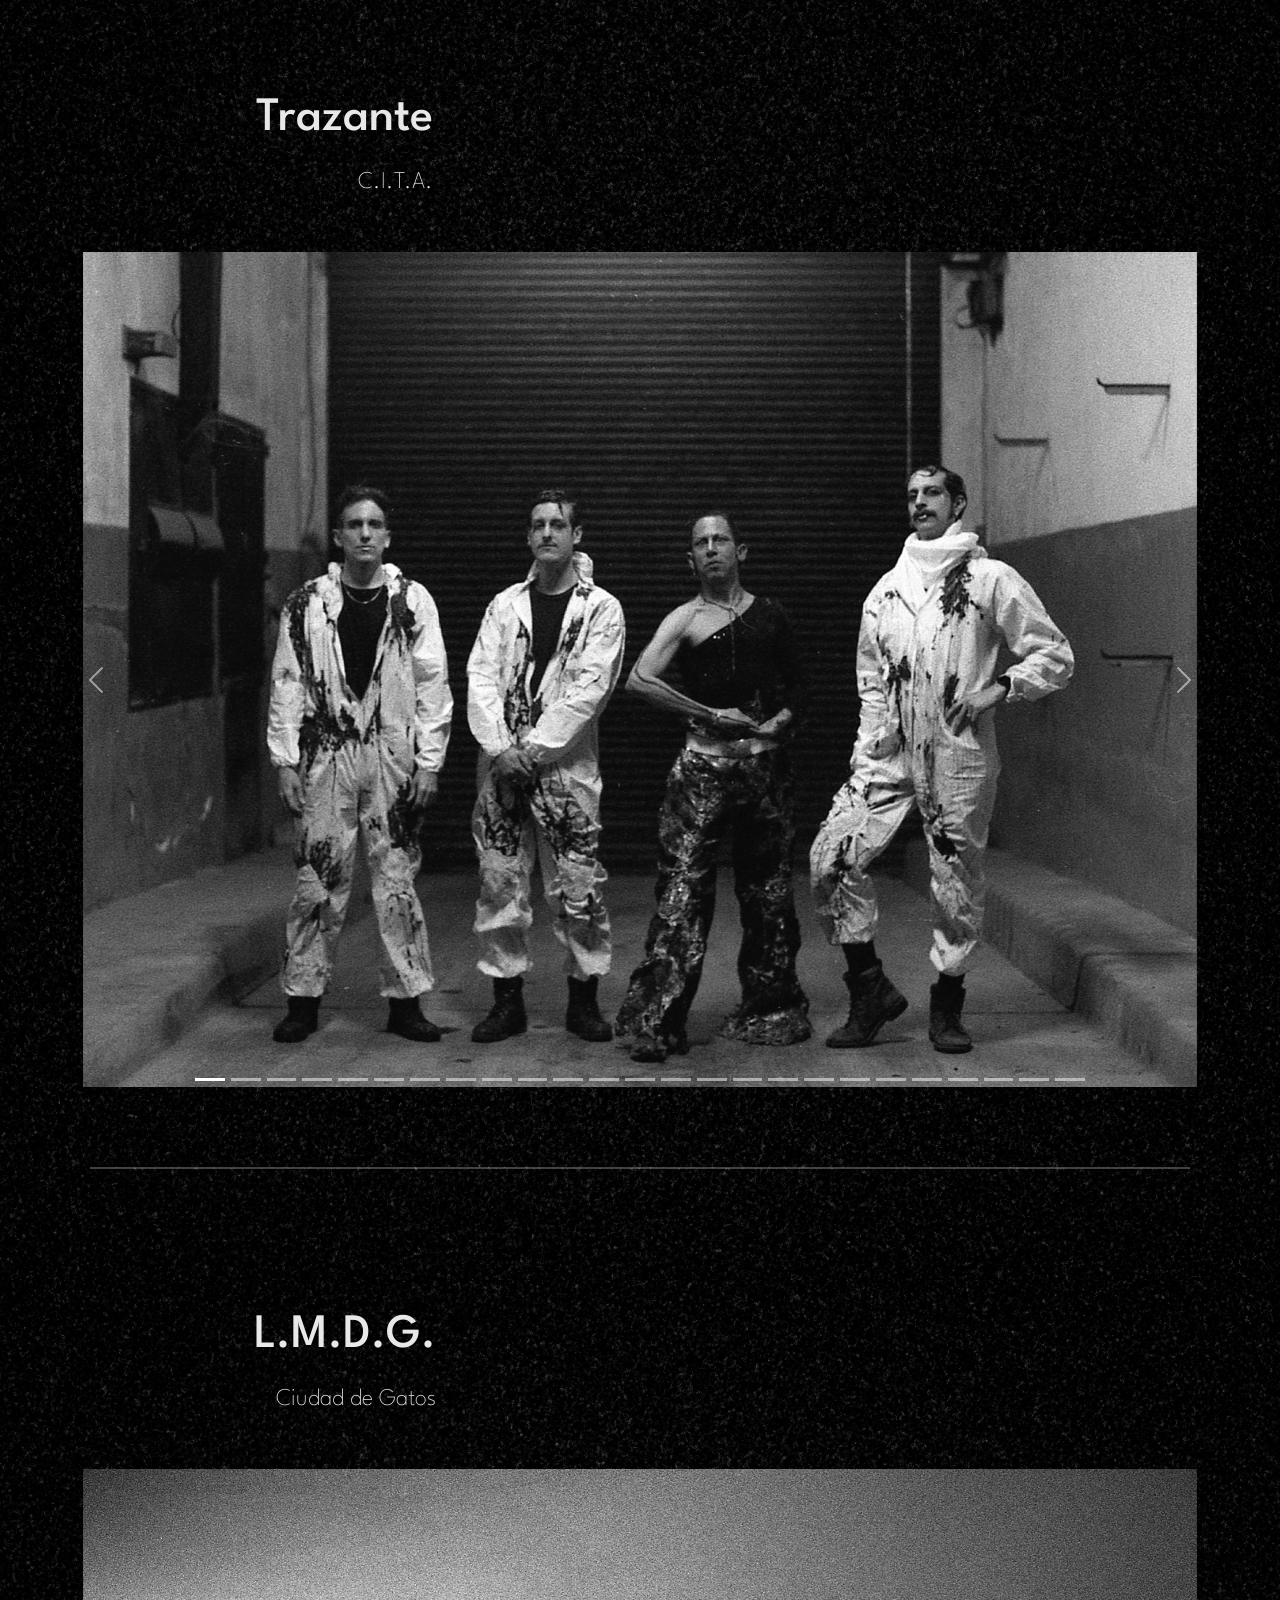
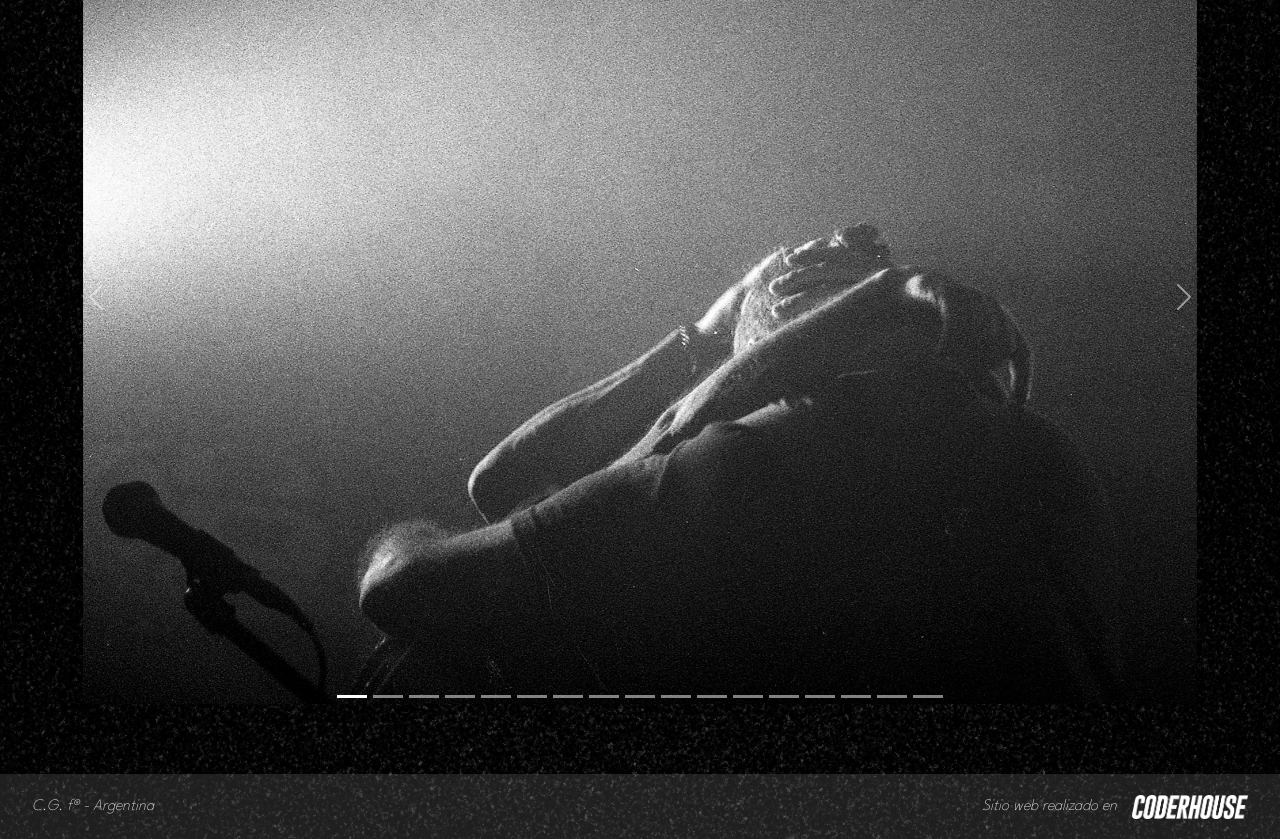
==== commit 7477c46d: "modificacion en Bandas, rama de Trabajo" ====
--- a/pages/bandas.html
+++ b/pages/bandas.html
@@ -40,12 +40,12 @@
         </div>
         <section>
             <div class="iframeh4">
+                <h5>Güacho<br><span class="subtituloLight">El Galpón de las Artes</span></h5>
                 <iframe style="border-radius:12px"
-                    src="https://open.spotify.com/embed/artist/4pq2tDLjNBzPW1SO7wQlV9?utm_source=generator&theme=0"
-                    width="90%" height="200px" frameBorder="0" allowfullscreen=""
-                    allow="autoplay; clipboard-write; encrypted-media; fullscreen; picture-in-picture"
-                    loading="lazy"></iframe>
-                <h5>Güacho<br><span class="subtituloLight">El Galpón de las Artes</span></h5>
+                src="https://open.spotify.com/embed/artist/4pq2tDLjNBzPW1SO7wQlV9?utm_source=generator&theme=0"
+                width="90%" height="200px" frameBorder="0" allowfullscreen=""
+                allow="autoplay; clipboard-write; encrypted-media; fullscreen; picture-in-picture"
+                loading="lazy"></iframe>
             </div>
             <div class="768height">
                 <div id="carouselExampleIndicators" class="carousel slide">
@@ -186,12 +186,12 @@
         <hr class="hr-line">
         <section>
             <div class="iframeh4">
+                <h5>Trazante<br><span class="subtituloLight">C.I.T.A.</span></h5>
                 <iframe style="border-radius:12px"
-                    src="https://open.spotify.com/embed/album/7aRVDpVVpngKE0K3ykA3PO?utm_source=generator&theme=0"
-                    width="90%" height="200" frameBorder="0" allowfullscreen=""
-                    allow="autoplay; clipboard-write; encrypted-media; fullscreen; picture-in-picture"
-                    loading="lazy"></iframe>
-                <h5>Trazante<br><span class="subtituloLight">C.I.T.A.</span></h5>
+                src="https://open.spotify.com/embed/album/7aRVDpVVpngKE0K3ykA3PO?utm_source=generator&theme=0"
+                width="90%" height="200" frameBorder="0" allowfullscreen=""
+                allow="autoplay; clipboard-write; encrypted-media; fullscreen; picture-in-picture"
+                loading="lazy"></iframe>
             </div>
             <div>
                 <div id="carouselExampleIndicators2" class="carousel slide">
@@ -342,12 +342,12 @@
         <hr class="hr-line">
         <section class="padd-bottom">
             <div class="iframeh4">
+                <h5>L.M.D.G.<br><span class="subtituloLight">Ciudad de Gatos</span></h5>
                 <iframe style="border-radius:12px"
-                    src="https://open.spotify.com/embed/artist/6ssStme2PR1dVv3usBJCbz?utm_source=generator&theme=0"
-                    width="90%" height="200" frameBorder="0" allowfullscreen=""
-                    allow="autoplay; clipboard-write; encrypted-media; fullscreen; picture-in-picture"
-                    loading="lazy"></iframe>
-                <h5>L.M.D.G.<br><span class="subtituloLight">Ciudad de Gatos</span></h5>
+                src="https://open.spotify.com/embed/artist/6ssStme2PR1dVv3usBJCbz?utm_source=generator&theme=0"
+                width="90%" height="200" frameBorder="0" allowfullscreen=""
+                allow="autoplay; clipboard-write; encrypted-media; fullscreen; picture-in-picture"
+                loading="lazy"></iframe>
             </div>
             <div>
                 <div id="carouselExampleIndicators3" class="carousel slide">
--- a/css/style.css
+++ b/css/style.css
@@ -45,7 +45,10 @@
   height: 65px; }
   header a img {
     max-width: 40px;
-    max-height: auto; }
+    max-height: auto;
+    transition: 0.2s ease; }
+    header a img:hover {
+      transform: scale(1.1); }
   header nav ul {
     display: flex;
     list-style-type: none;
@@ -89,7 +92,8 @@
       max-width: 300px;
       max-height: 300px;
       margin: 25px;
-      border-radius: 5px; }
+      border-radius: 5px;
+      margin-left: 40px; }
     .main-index div p {
       color: white;
       font-family: "League Spartan", sans-serif;
@@ -100,7 +104,8 @@
       line-height: 1.3;
       padding: 30px;
       text-align: justify;
-      justify-content: center; }
+      justify-content: center;
+      margin-right: 90px; }
 
 .hr-line {
   border: none;
@@ -128,7 +133,10 @@
   padding-right: 50px; }
   .Titulo-rodaje a img {
     max-width: 200px;
-    max-height: auto; }
+    max-height: auto;
+    transition: 0.2s ease; }
+    .Titulo-rodaje a img:hover {
+      transform: scale(1.05); }
 
 .galeria {
   width: auto;
@@ -165,8 +173,8 @@
   background-color: rgba(255, 255, 255, 0.119);
   width: 100%;
   height: 65px;
-  padding-left: 1rem;
-  padding-right: 1rem;
+  padding-left: 2rem;
+  padding-right: 2rem;
   bottom: 1; }
   footer div h6 {
     margin-bottom: 0;
@@ -188,9 +196,10 @@
       font-size: 1rem;
       margin-bottom: 0; }
     footer div a img {
-      max-height: 24.6px; }
+      max-height: 24px;
+      transition: 0.2s ease; }
       footer div a img:hover {
-        max-height: 25px; }
+        transform: scale(1.1); }
 
 .r01 {
   display: grid;
@@ -263,7 +272,12 @@
   font-weight: 400;
   font-style: normal;
   font-size: 8.5rem;
-  line-height: 1; }
+  line-height: 1;
+  margin-left: 50px;
+  margin-right: 50px;
+  transition: 0.2s ease; }
+  h1:hover {
+    transform: scale(1.05); }
 
 h2 {
   color: #e8e8e8;
@@ -434,6 +448,16 @@
     footer div a img {
       max-height: 15px; } }
 
+@media (max-width: 320px) {
+  footer {
+    height: 45px; }
+    footer div h6 {
+      font-size: 0.6rem; }
+    footer div p {
+      font-size: 0.6rem; }
+    footer div a img {
+      max-height: 15px; } }
+
 @media (max-width: 768px) {
   .main-index section {
     height: 400px;
@@ -451,10 +475,14 @@
     gap: 0; }
     .main-index div img {
       max-width: 175px;
-      max-height: 175px; }
+      max-height: 175px;
+      margin-left: 20px;
+      margin-right: 20px; }
     .main-index div p {
       font-size: 1rem;
-      margin-bottom: 50px; } }
+      margin-bottom: 50px;
+      margin-left: 20px;
+      margin-right: 20px; } }
 
 @media (max-width: 768px) {
   .body-pages main div h3 {
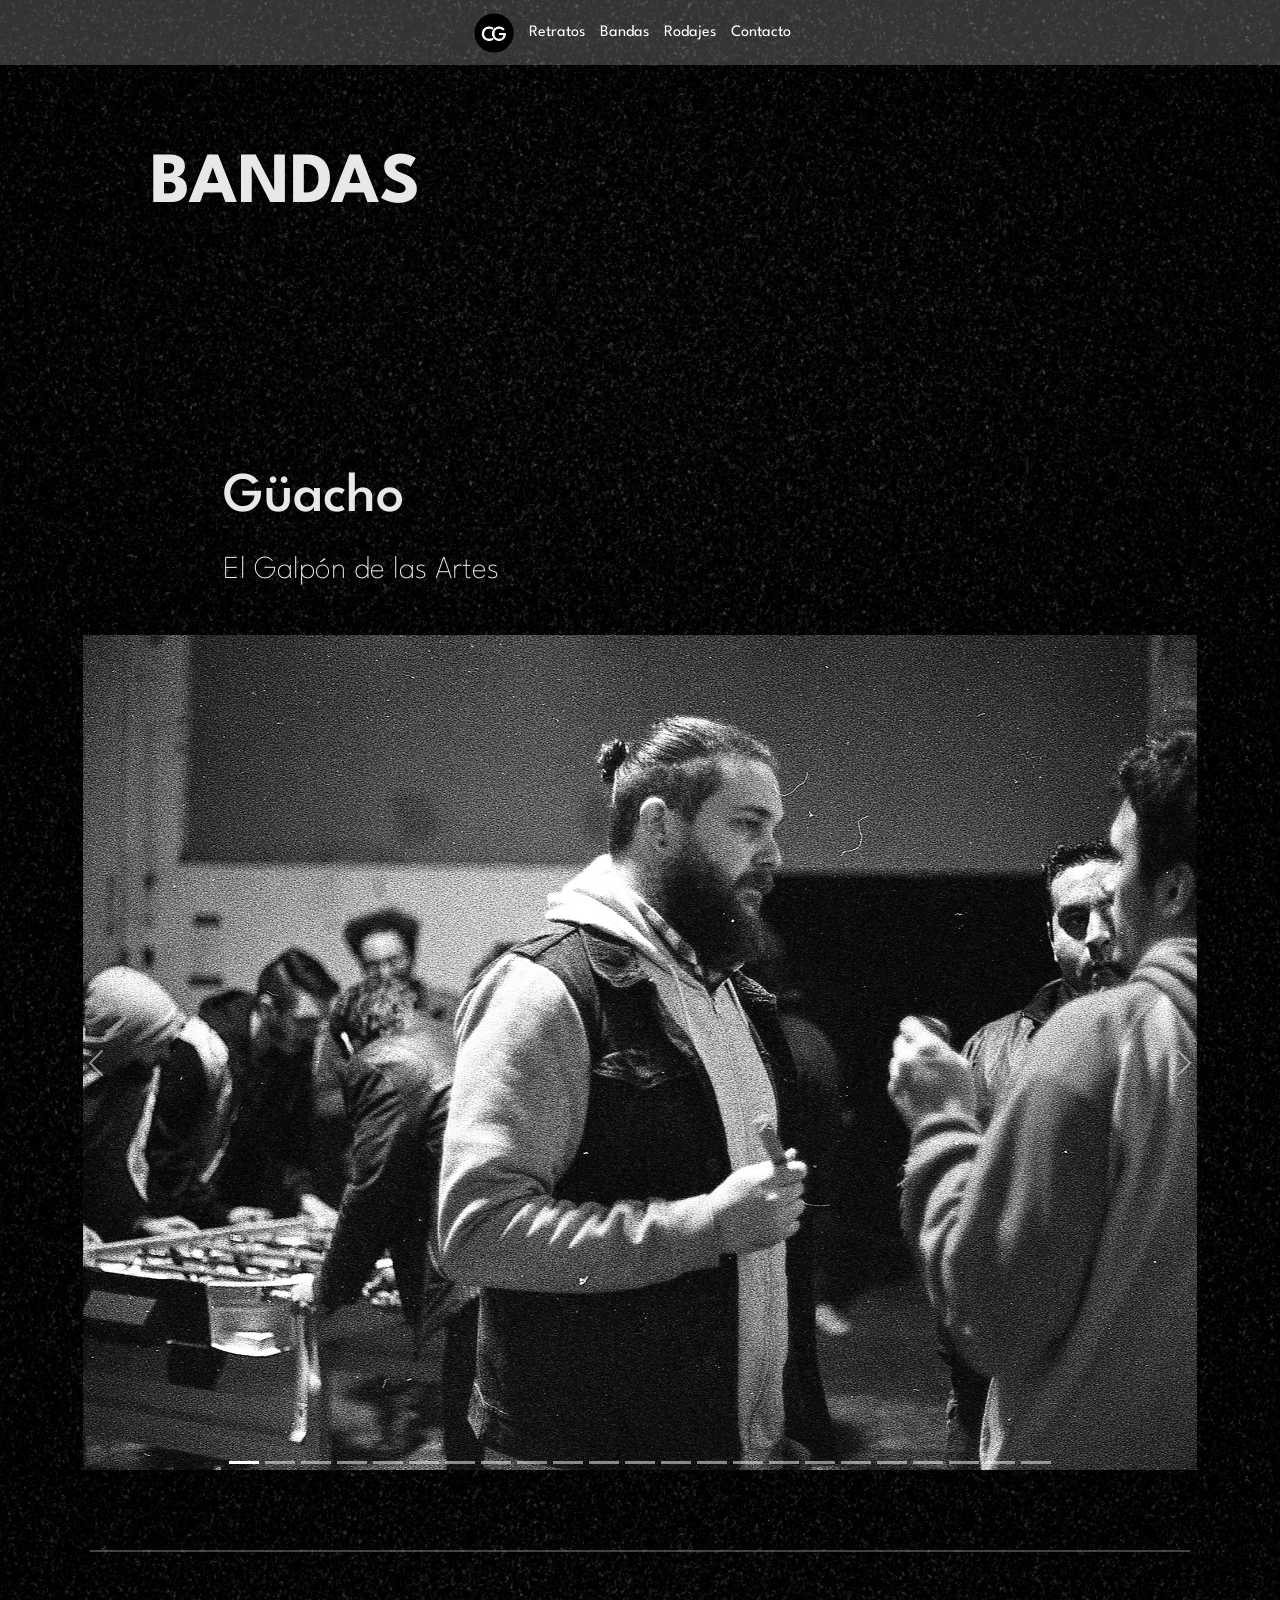
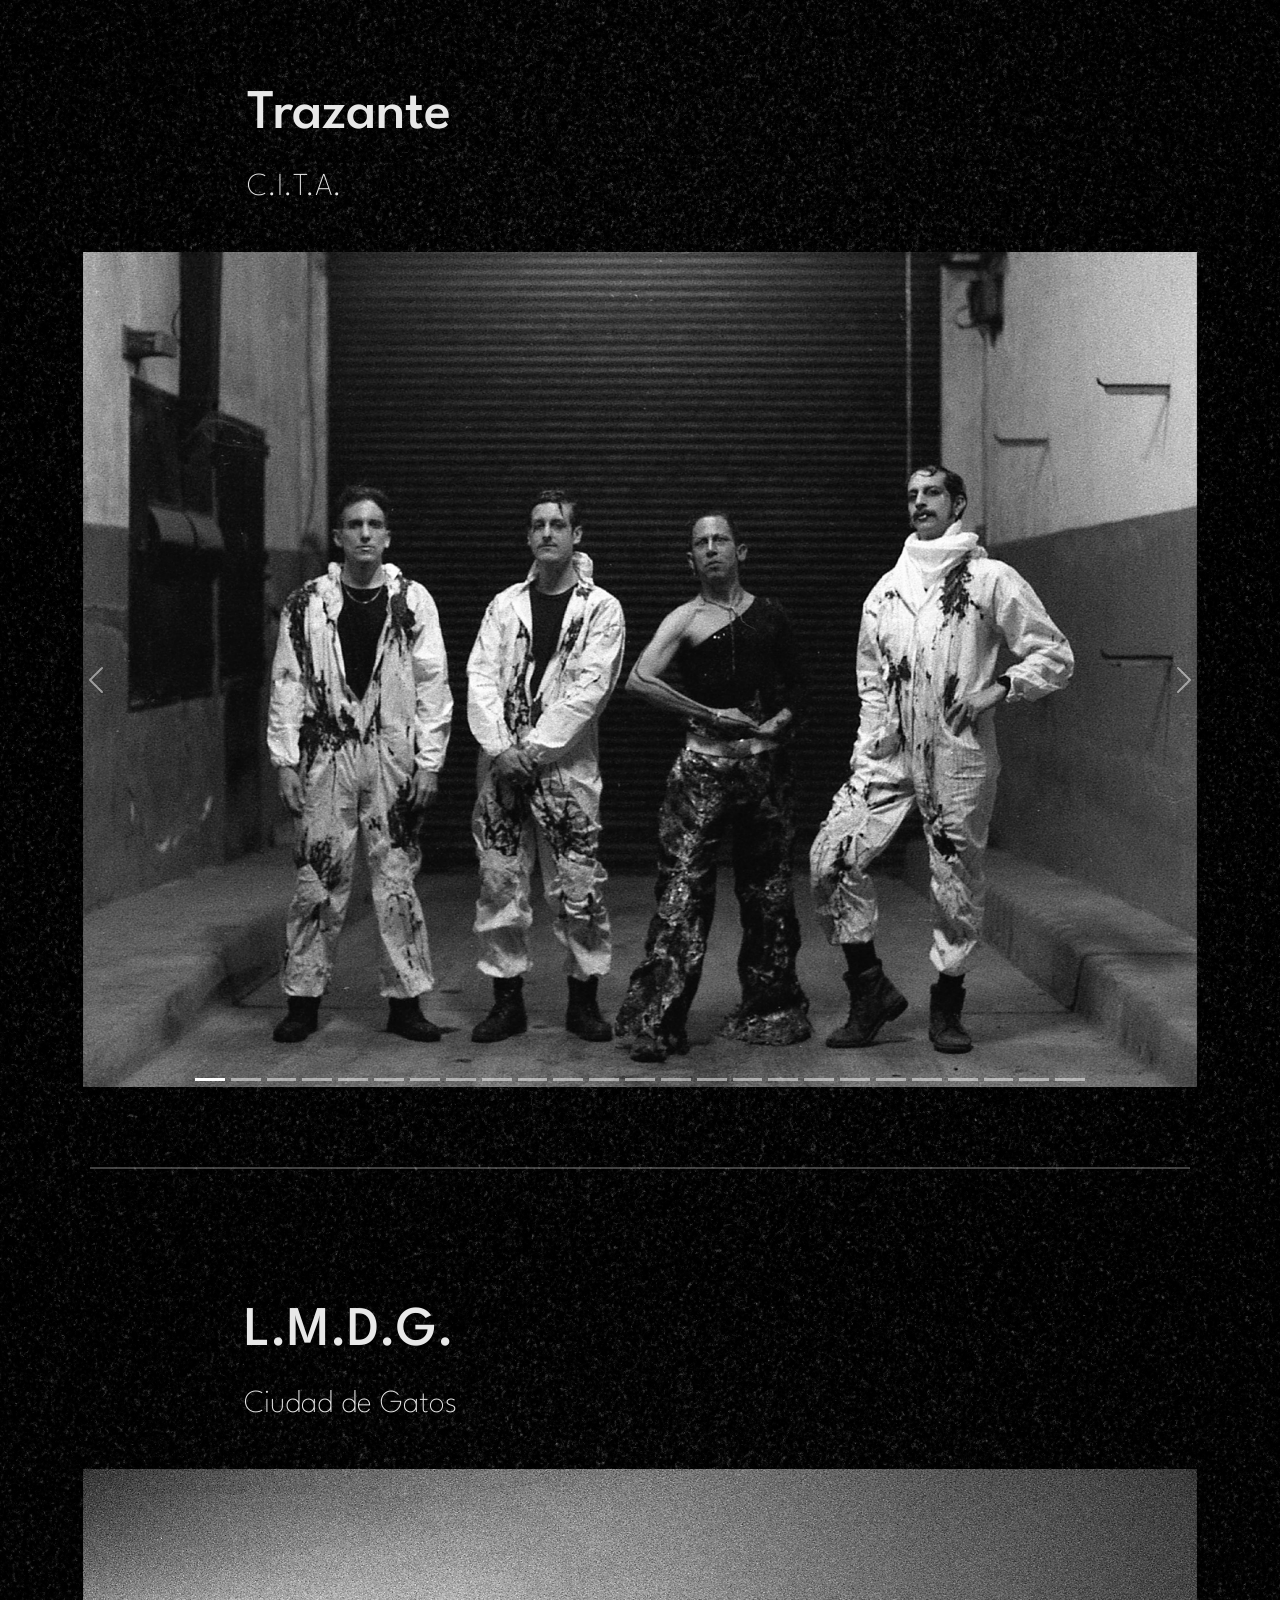
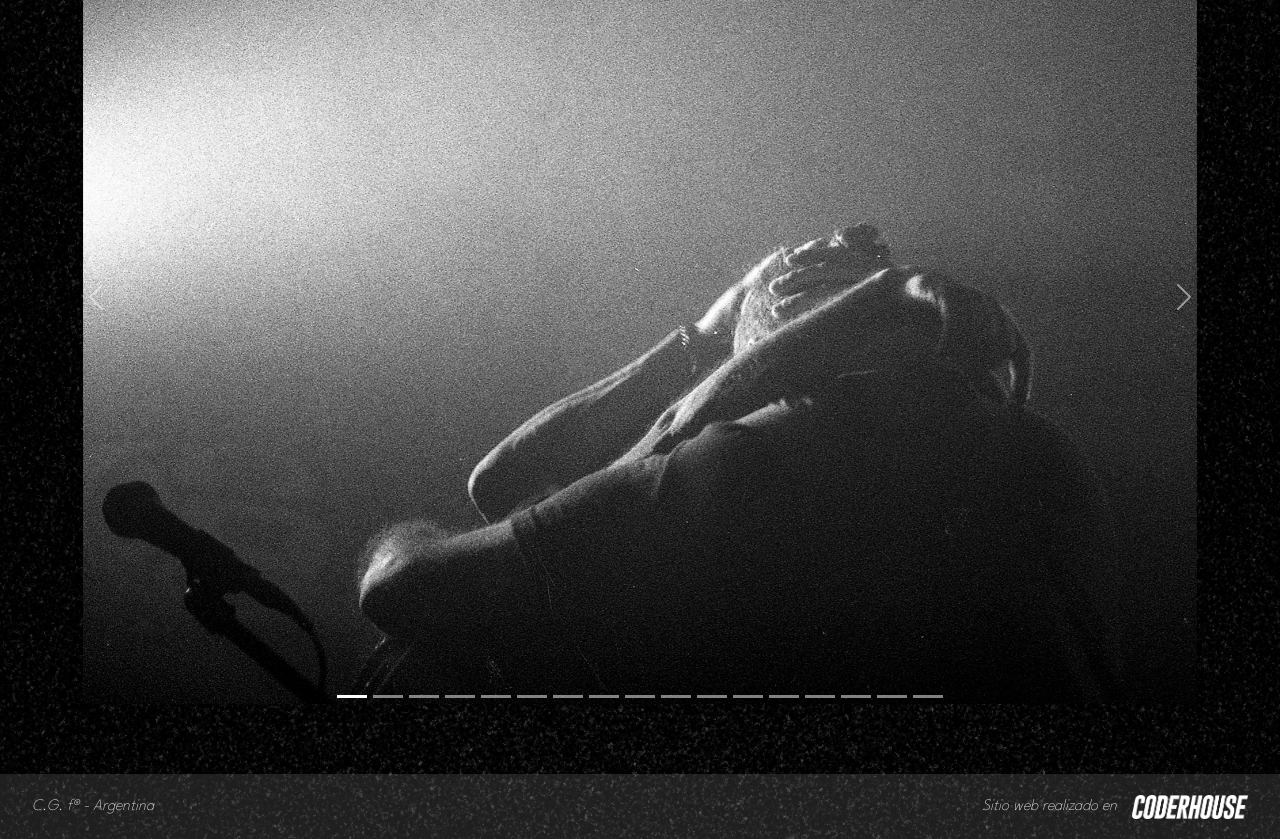
==== commit ba56136d: "incorporación Series-d" ====
--- a/pages/bandas.html
+++ b/pages/bandas.html
@@ -15,8 +15,7 @@
     <meta property="og:image" content="https://unsplash.com/es/fotos/marco-de-plastico-rojo-y-negro-hPTXPEDoCyY">
     
     <title>CG Fotografía Analógica</title>
-    <link href="https://cdn.jsdelivr.net/npm/bootstrap@5.3.3/dist/css/bootstrap.min.css" rel="stylesheet"
-        integrity="sha384-QWTKZyjpPEjISv5WaRU9OFeRpok6YctnYmDr5pNlyT2bRjXh0JMhjY6hW+ALEwIH" crossorigin="anonymous">
+    <link href="https://cdn.jsdelivr.net/npm/bootstrap@5.3.3/dist/css/bootstrap.min.css" rel="stylesheet" integrity="sha384-QWTKZyjpPEjISv5WaRU9OFeRpok6YctnYmDr5pNlyT2bRjXh0JMhjY6hW+ALEwIH" crossorigin="anonymous">
     <link rel="stylesheet" href="../css/style.css">
     <link rel="icon" href="../assets/cg-favicon.png" type="image/x-icon">
 </head>
--- a/css/style.css
+++ b/css/style.css
@@ -16,6 +16,14 @@
   background-image: url(../assets/textura-grano-fondo.jpg);
   background-size: cover; }
 
+.body-index_d {
+  font-family: "League Spartan", sans-serif;
+  font-optical-sizing: auto;
+  font-weight: 0;
+  font-style: normal;
+  background-image: url(../assets/fondo_digital.jpg);
+  background-size: cover; }
+
 .body-pages {
   font-family: "League Spartan", sans-serif;
   font-optical-sizing: auto;
@@ -23,6 +31,14 @@
   font-style: normal;
   background-image: url(../assets/grano3200.jpg);
   background-size: contain; }
+
+.body-pages_d {
+  font-family: "League Spartan", sans-serif;
+  font-optical-sizing: auto;
+  font-weight: 0;
+  font-style: normal;
+  background-image: url(../assets/fondo_digital_2.jpg);
+  background-size: cover; }
 
 nav ul {
   margin: 0; }
@@ -76,6 +92,10 @@
       height: 2px;
       background-color: white;
       margin: 0px 30%; }
+    .main-index section h2 a {
+      text-decoration: none;
+      color: inherit;
+      cursor: crosshair; }
   .main-index div {
     display: grid;
     overflow-wrap: break-word;
@@ -161,6 +181,10 @@
 
 .galeria::-webkit-scrollbar-thumb:hover {
   background: #eeeeee; }
+
+.body-pages_d main div h3 {
+  padding: 120px 150px 150px 150px;
+  line-height: 0; }
 
 footer {
   position: absolute;
@@ -313,8 +337,8 @@
   font-optical-sizing: auto;
   font-weight: 500;
   font-style: normal;
-  text-align: right;
-  font-size: 3rem; }
+  text-align: left;
+  font-size: 3.5rem; }
 
 h6 {
   color: #e8e8e8;
@@ -326,7 +350,7 @@
   font-size: 1rem; }
 
 .subtituloLight {
-  font-size: 1.5rem;
+  font-size: 2rem;
   font-weight: 100; }
 
 .iframeh4 {
@@ -336,6 +360,9 @@
   padding-left: 30px;
   padding-right: 30px;
   margin-top: 100px; }
+  .iframeh4 h5 {
+    align-items: left;
+    text-align: left; }
   .iframeh4 iframe {
     max-width: 30%; }
 
@@ -362,6 +389,13 @@
 .input-group {
   margin-bottom: 30px;
   position: relative; }
+  .input-group input[type="text"]::placeholder,
+  .input-group input[type="email"]::placeholder,
+  .input-group textarea::placeholder {
+    font-family: "League Spartan", sans-serif;
+    font-optical-sizing: auto;
+    font-weight: 300;
+    font-style: normal; }
   .input-group input, .input-group textarea {
     width: 100%;
     padding: 10px;
@@ -400,6 +434,9 @@
     font-optical-sizing: auto;
     font-weight: 500;
     font-style: normal; }
+    .boton button:hover {
+      background-color: white;
+      color: black; }
 
 .shadow-drop-2-top {
   -webkit-animation: shadow-drop-2-top 0.4s cubic-bezier(0.25, 0.46, 0.45, 0.94) 1s both;
@@ -503,9 +540,9 @@
     margin-top: 0px; }
     .iframeh4 iframe {
       max-width: 90%; }
-  h5 {
-    text-align: center;
-    font-size: 2rem; }
+    .iframeh4 h5 {
+      text-align: center;
+      font-size: 2rem; }
   .carousel-item img {
     height: 50vh; } }
 
@@ -544,7 +581,11 @@
   .h3bandas {
     margin-bottom: 40px; }
   .carousel-item img {
-    height: 200px; } }
+    height: 200px; }
+  .iframeh4 h5 {
+    font-size: 1.5rem; }
+    .iframeh4 h5 .subtituloLight {
+      font-size: 1rem; } }
 
 @media (max-width: 320px) {
   .Titulo-rodaje {
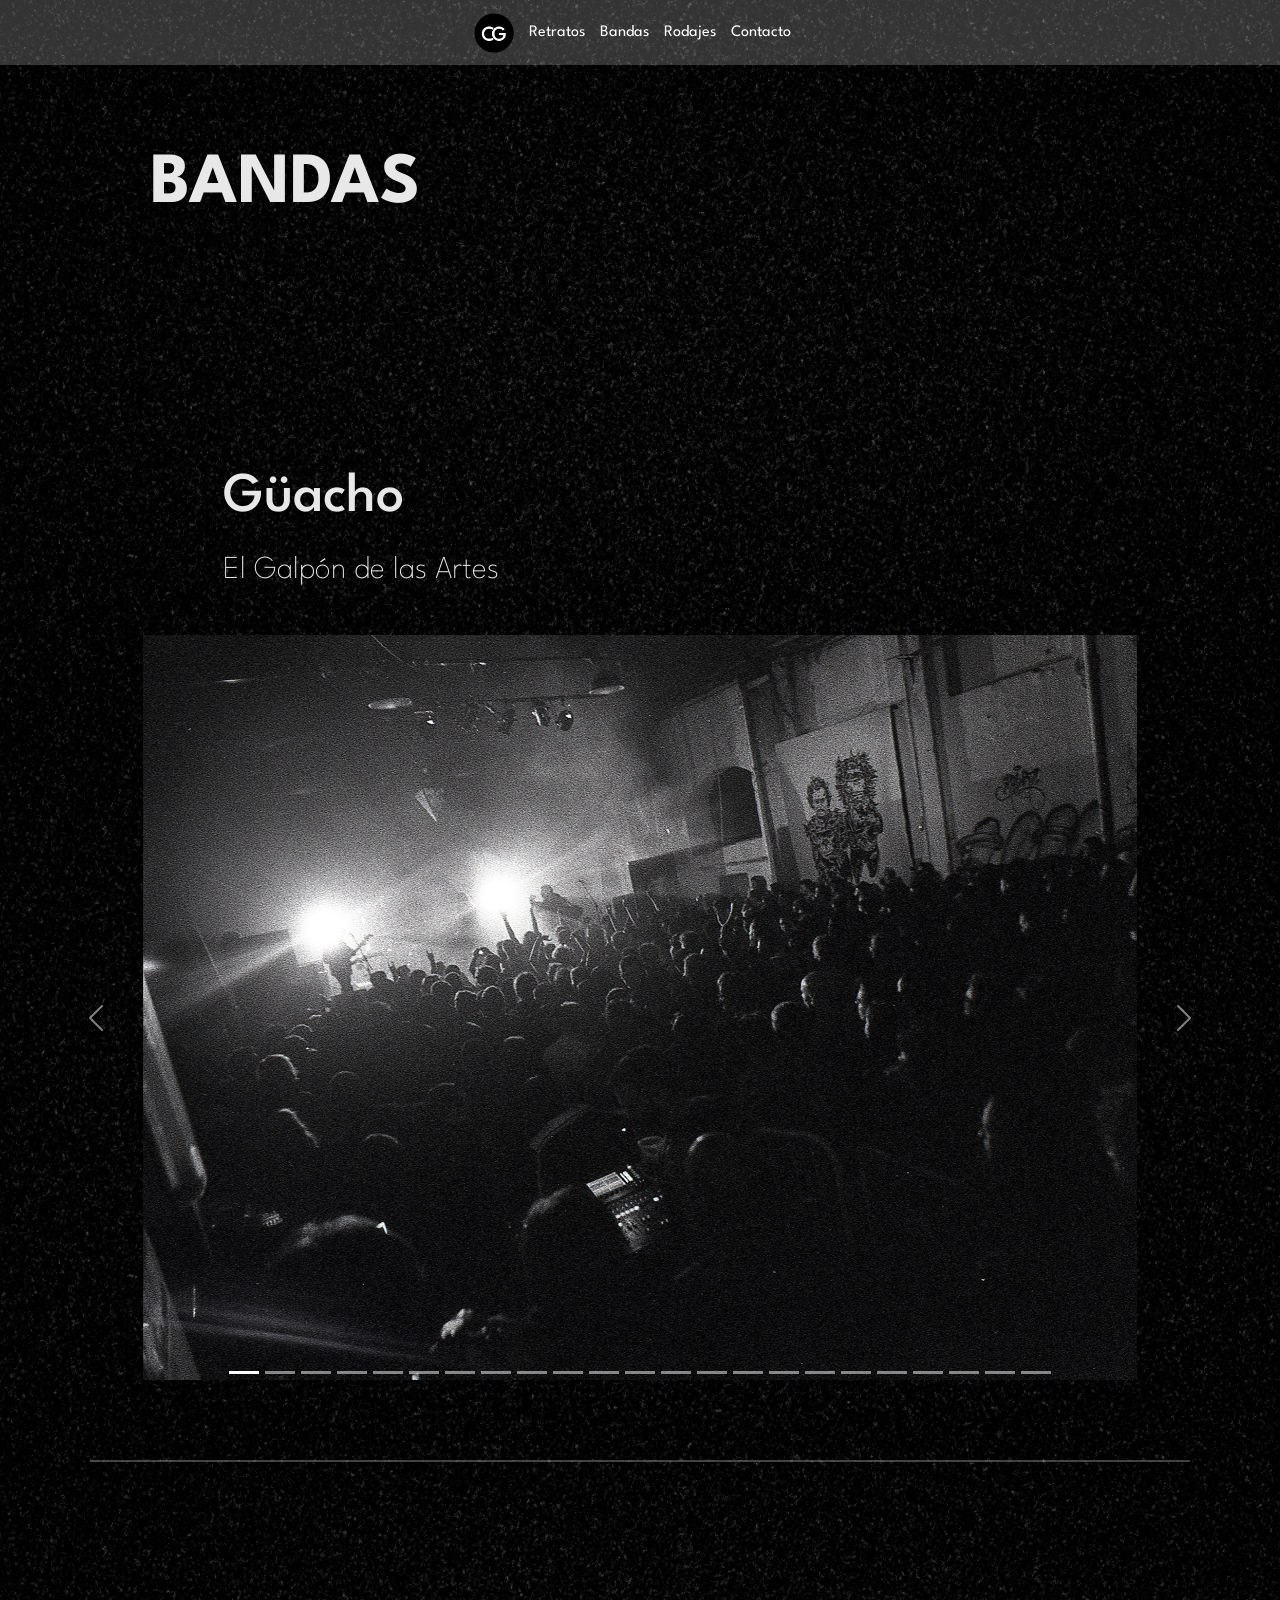
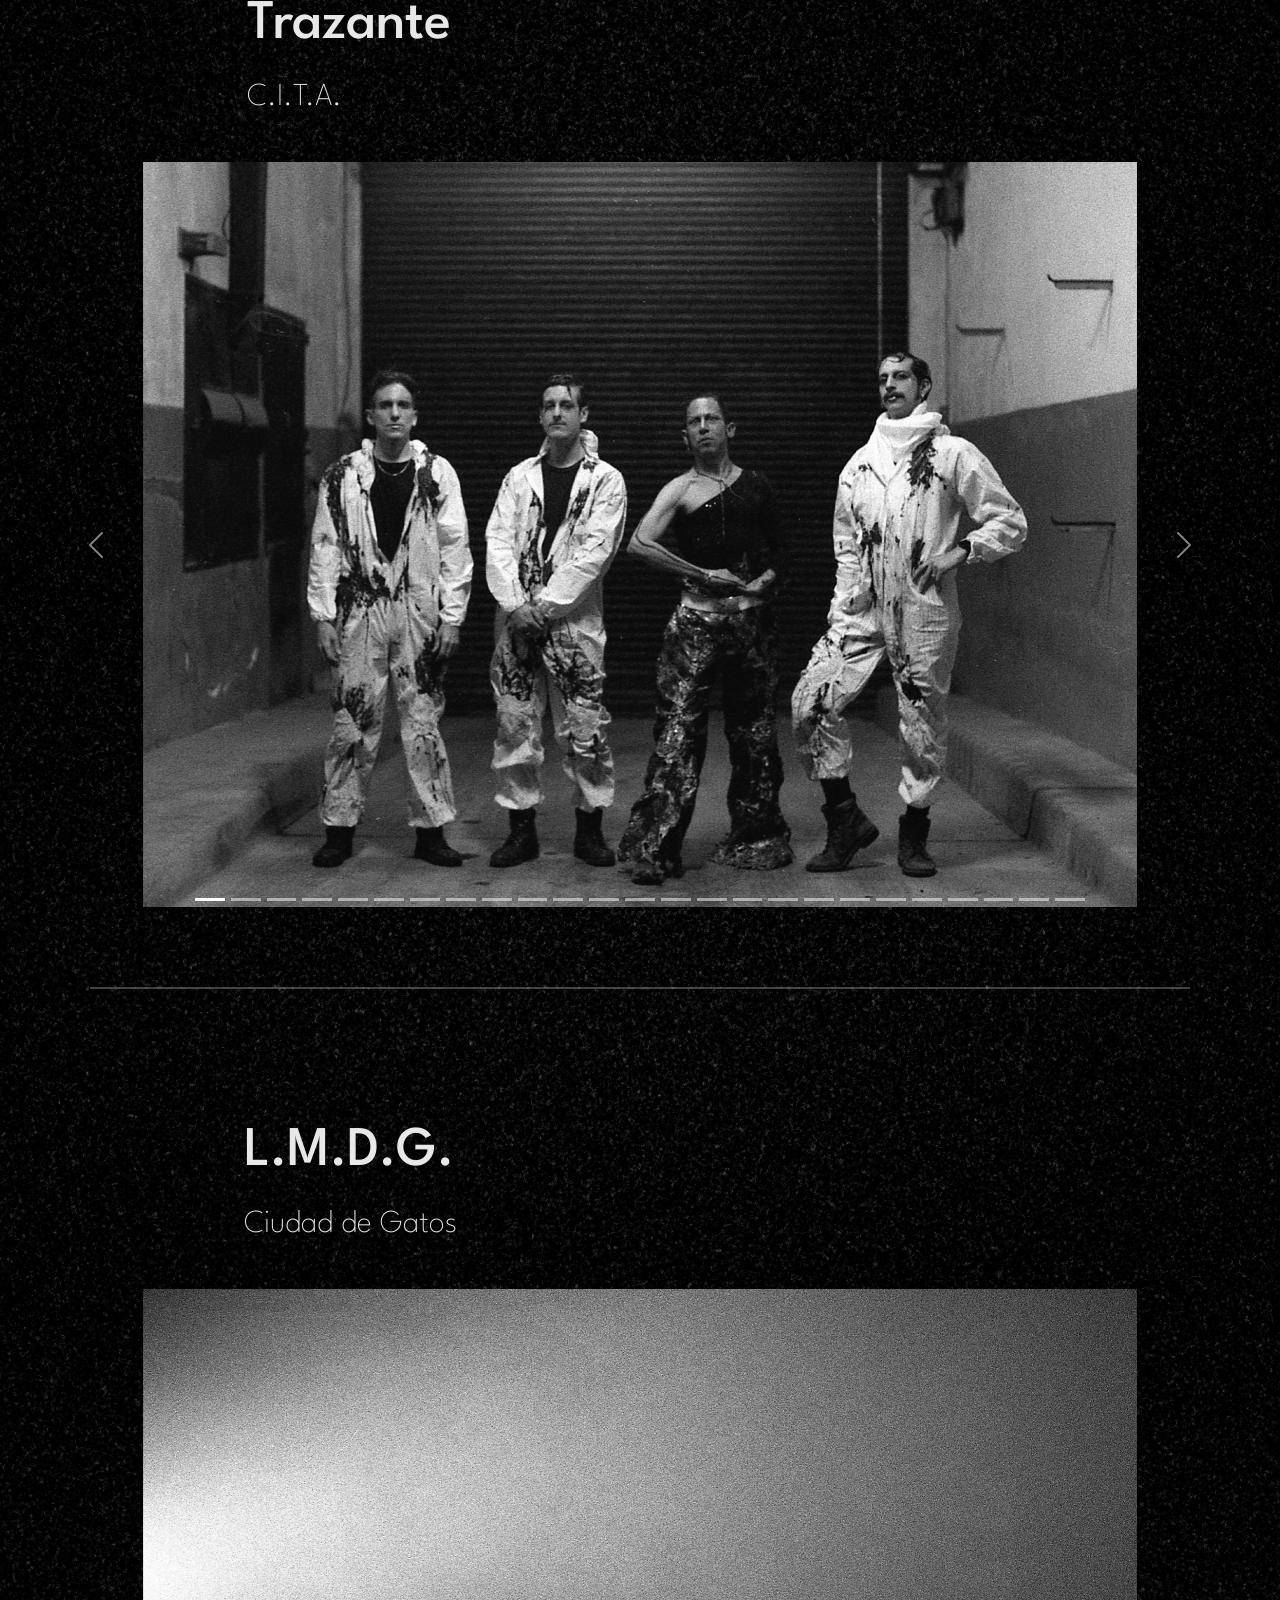
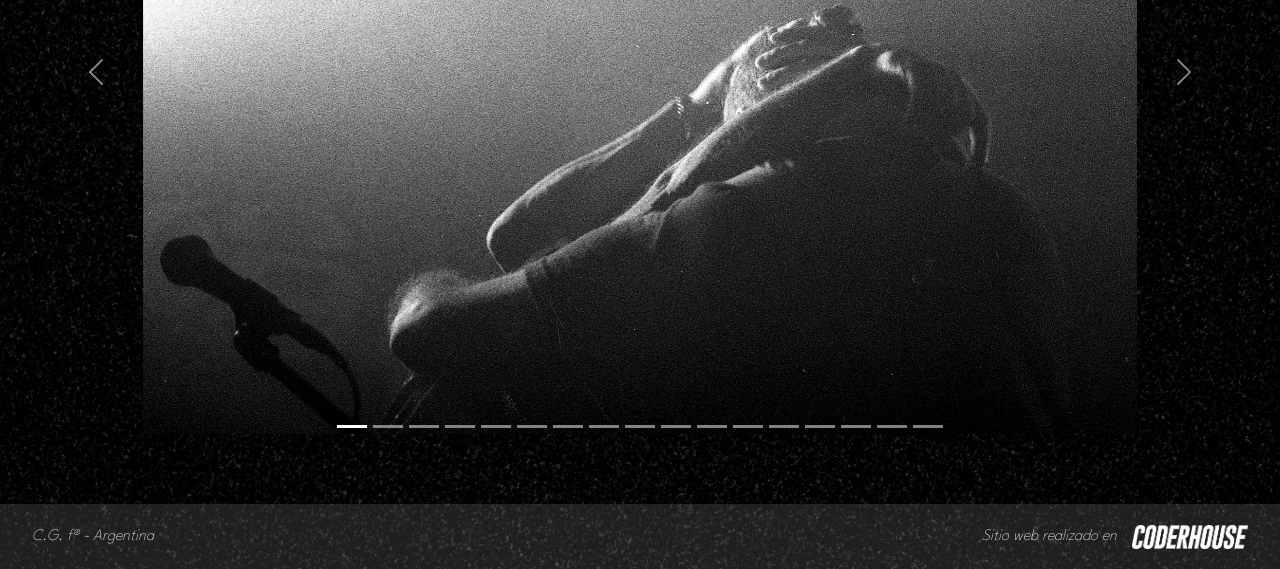
==== commit 86b3459a: "actualizacion mQuerry_d / fix Contactos / Fix homeTypo" ====
--- a/pages/bandas.html
+++ b/pages/bandas.html
@@ -99,7 +99,7 @@
                     </div>
                     <div class="carousel-inner">
                         <div class="carousel-item active">
-                            <img src="../assets/bandas/guacho/guacho-1.jpg" class="d-block w-100" alt="...">
+                            <img src="../assets/bandas/guacho/guacho-10.jpg" class="d-block w-100" alt="...">
                         </div>
                         <div class="carousel-item">
                             <img src="../assets/bandas/guacho/guacho-2.jpg" class="d-block w-100" alt="...">
@@ -123,7 +123,7 @@
                             <img src="../assets/bandas/guacho/guacho-8.jpg" class="d-block w-100" alt="...">
                         </div>
                         <div class="carousel-item">
-                            <img src="../assets/bandas/guacho/guacho-10.jpg" class="d-block w-100" alt="...">
+                            <img src="../assets/bandas/guacho/guacho-11.jpg" class="d-block w-100" alt="...">
                         </div>
                         <div class="carousel-item">
                             <img src="../assets/bandas/guacho/guacho-15.jpg" class="d-block w-100" alt="...">
--- a/css/style.css
+++ b/css/style.css
@@ -1,5 +1,7 @@
 @import url("https://fonts.googleapis.com/css2?family=League+Spartan:wght@100..900&display=swap");
 @import url("https://fonts.googleapis.com/css2?family=Amatic+SC:wght@400;700&display=swap");
+@import url("https://fonts.googleapis.com/css2?family=Cormorant:ital,wght@0,300..700;1,300..700&display=swap");
+@import url("https://fonts.googleapis.com/css2?family=Jersey+10&family=VT323&display=swap");
 * {
   margin: 0;
   padding: 0;
@@ -38,6 +40,14 @@
   font-weight: 0;
   font-style: normal;
   background-image: url(../assets/fondo_digital_2.jpg);
+  background-size: cover; }
+
+.body-pages-c {
+  font-family: "League Spartan", sans-serif;
+  font-optical-sizing: auto;
+  font-weight: 0;
+  font-style: normal;
+  background-image: url(../assets/fondo-contacto.jpg);
   background-size: cover; }
 
 nav ul {
@@ -127,6 +137,12 @@
       justify-content: center;
       margin-right: 90px; }
 
+.analog-font {
+  font-family: "Cormorant", serif;
+  font-optical-sizing: auto;
+  font-weight: 400;
+  font-style: normal; }
+
 .hr-line {
   border: none;
   height: 2px;
@@ -182,9 +198,69 @@
 .galeria::-webkit-scrollbar-thumb:hover {
   background: #eeeeee; }
 
+.body-pages-c main div h3 {
+  padding: 120px 150px 150px 150px;
+  line-height: 0; }
+
+.maindigital hr {
+  border: none;
+  height: 2px;
+  background-color: white;
+  margin: 5rem 10rem; }
+
+.maindigital section div p {
+  color: white;
+  text-align: center;
+  margin-bottom: 50px; }
+
+.stone {
+  display: flex;
+  flex-direction: row;
+  flex-wrap: nowrap;
+  justify-content: center;
+  margin-bottom: 50px;
+  gap: 5px; }
+  .stone img {
+    width: 35%;
+    border: solid 15px;
+    border-color: white; }
+
+.lugar {
+  display: flex;
+  flex-direction: row;
+  flex-wrap: nowrap;
+  justify-content: center;
+  margin-bottom: 50px;
+  gap: 5px; }
+  .lugar img {
+    width: 45%;
+    border: solid 15px;
+    border-color: white; }
+
+.sturla {
+  display: grid;
+  grid-template-columns: repeat(2, 1fr);
+  grid-template-rows: repeat(2, 1fr);
+  gap: 25px;
+  padding: 0% 28% 0% 28%; }
+  .sturla img {
+    width: 100%;
+    border: solid 10px;
+    border-color: white; }
+
+.paddtop {
+  margin-bottom: 60px; }
+
 .body-pages_d main div h3 {
   padding: 120px 150px 150px 150px;
   line-height: 0; }
+
+.digital-font {
+  font-family: "VT323", monospace;
+  font-weight: 400;
+  font-style: normal;
+  letter-spacing: 3px;
+  padding-left: 1%; }
 
 footer {
   position: absolute;
@@ -371,7 +447,7 @@
 
 .carousel-item img {
   width: 100%;
-  height: 95vh;
+  height: 85vh;
   object-fit: contain;
   padding-bottom: 20px; }
 
@@ -558,6 +634,39 @@
   .galerias-rodaje section {
     margin-bottom: 75px; } }
 
+@media (max-width: 768px) {
+  .maindigital div h3 {
+    font-size: 2rem;
+    padding: 70px;
+    text-align: center; }
+  .maindigital hr {
+    margin: 1rem 5rem 3rem 5rem; } }
+
+.sturla {
+  display: grid;
+  grid-template-columns: repeat(2, 1fr);
+  grid-template-rows: repeat(2, 1fr);
+  gap: 25px;
+  padding: 0% 10% 10% 10%; }
+  .sturla img {
+    width: 100%;
+    border: solid 10px;
+    border-color: white; }
+
+@media (max-width: 768px) {
+  .body-pages_d main div h3 {
+    font-size: 2rem;
+    padding: 70px;
+    text-align: center; } }
+
+.r07 {
+  margin-bottom: 20px; }
+
+@media (max-width: 768px) {
+  .galerias-rodaje {
+    gap: 20px;
+    padding-bottom: 30px; } }
+
 @media (max-width: 320px) {
   .main-index section {
     height: 300px; }
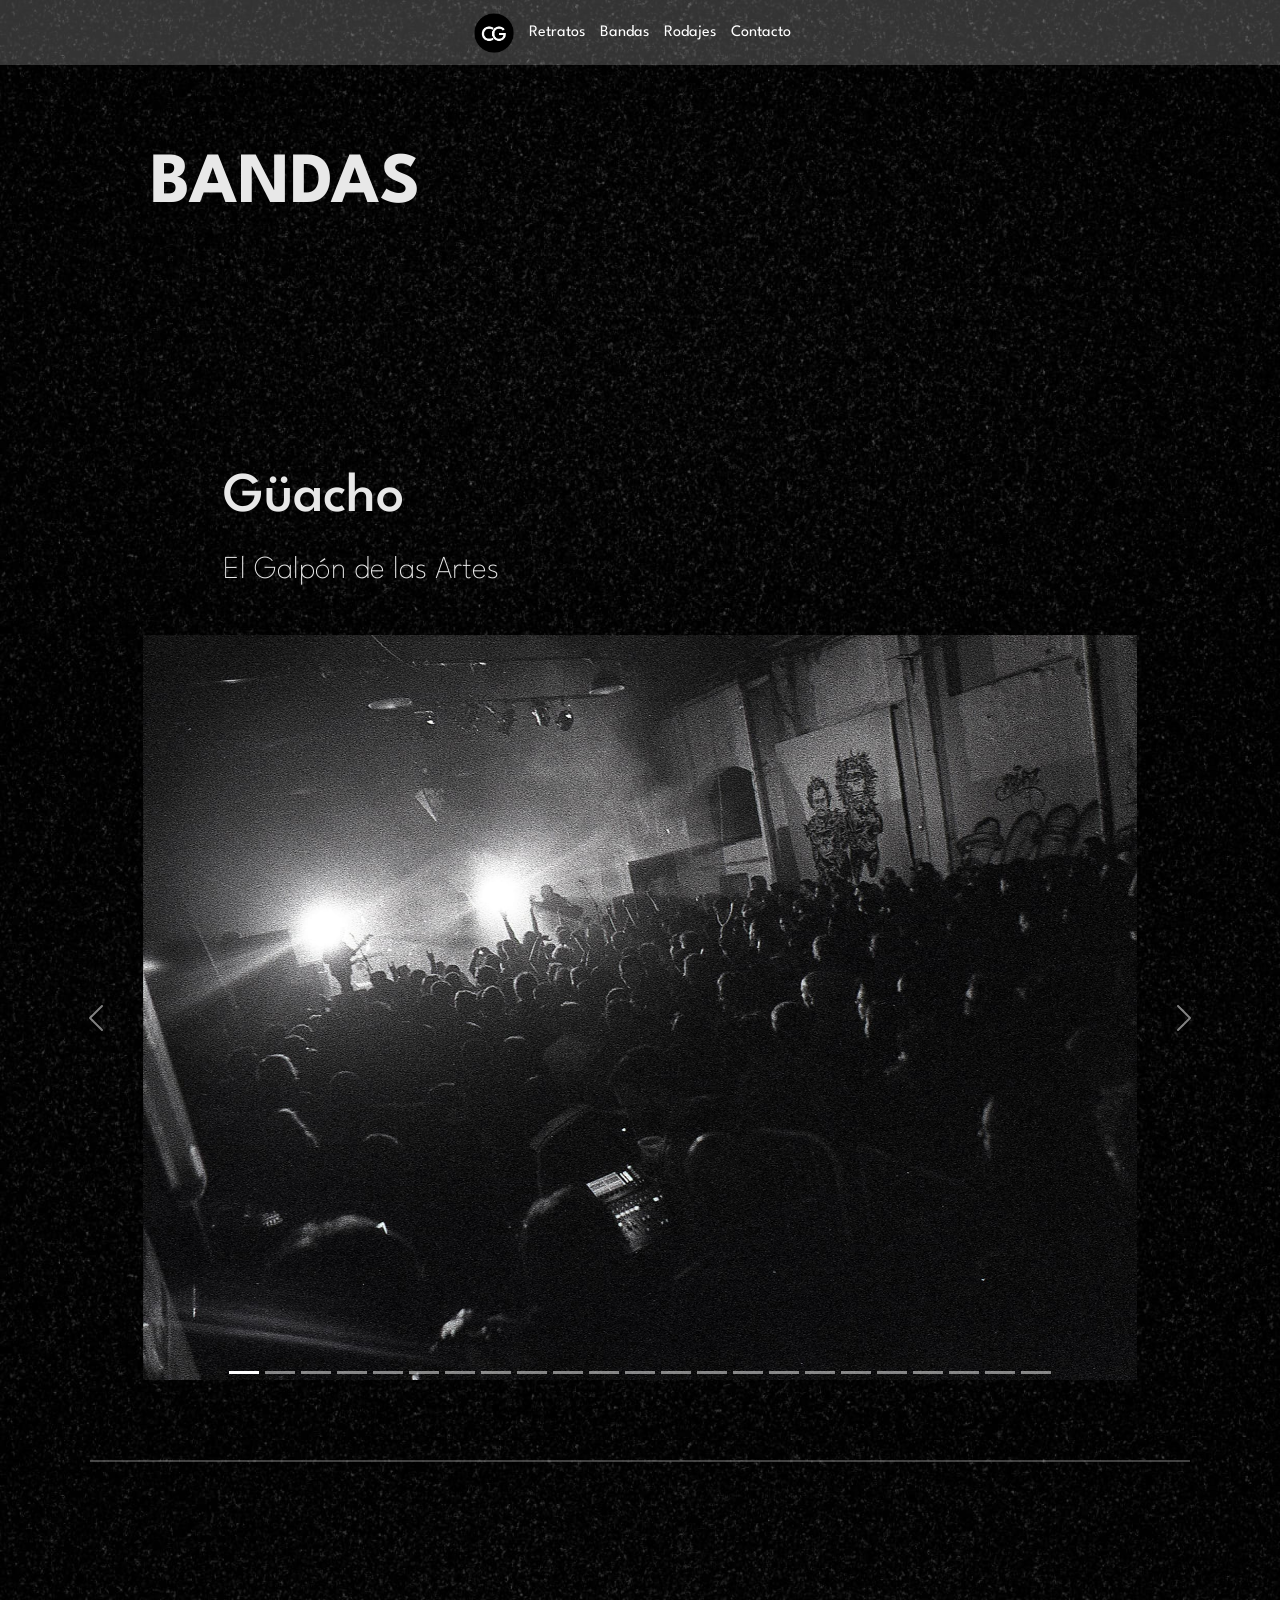
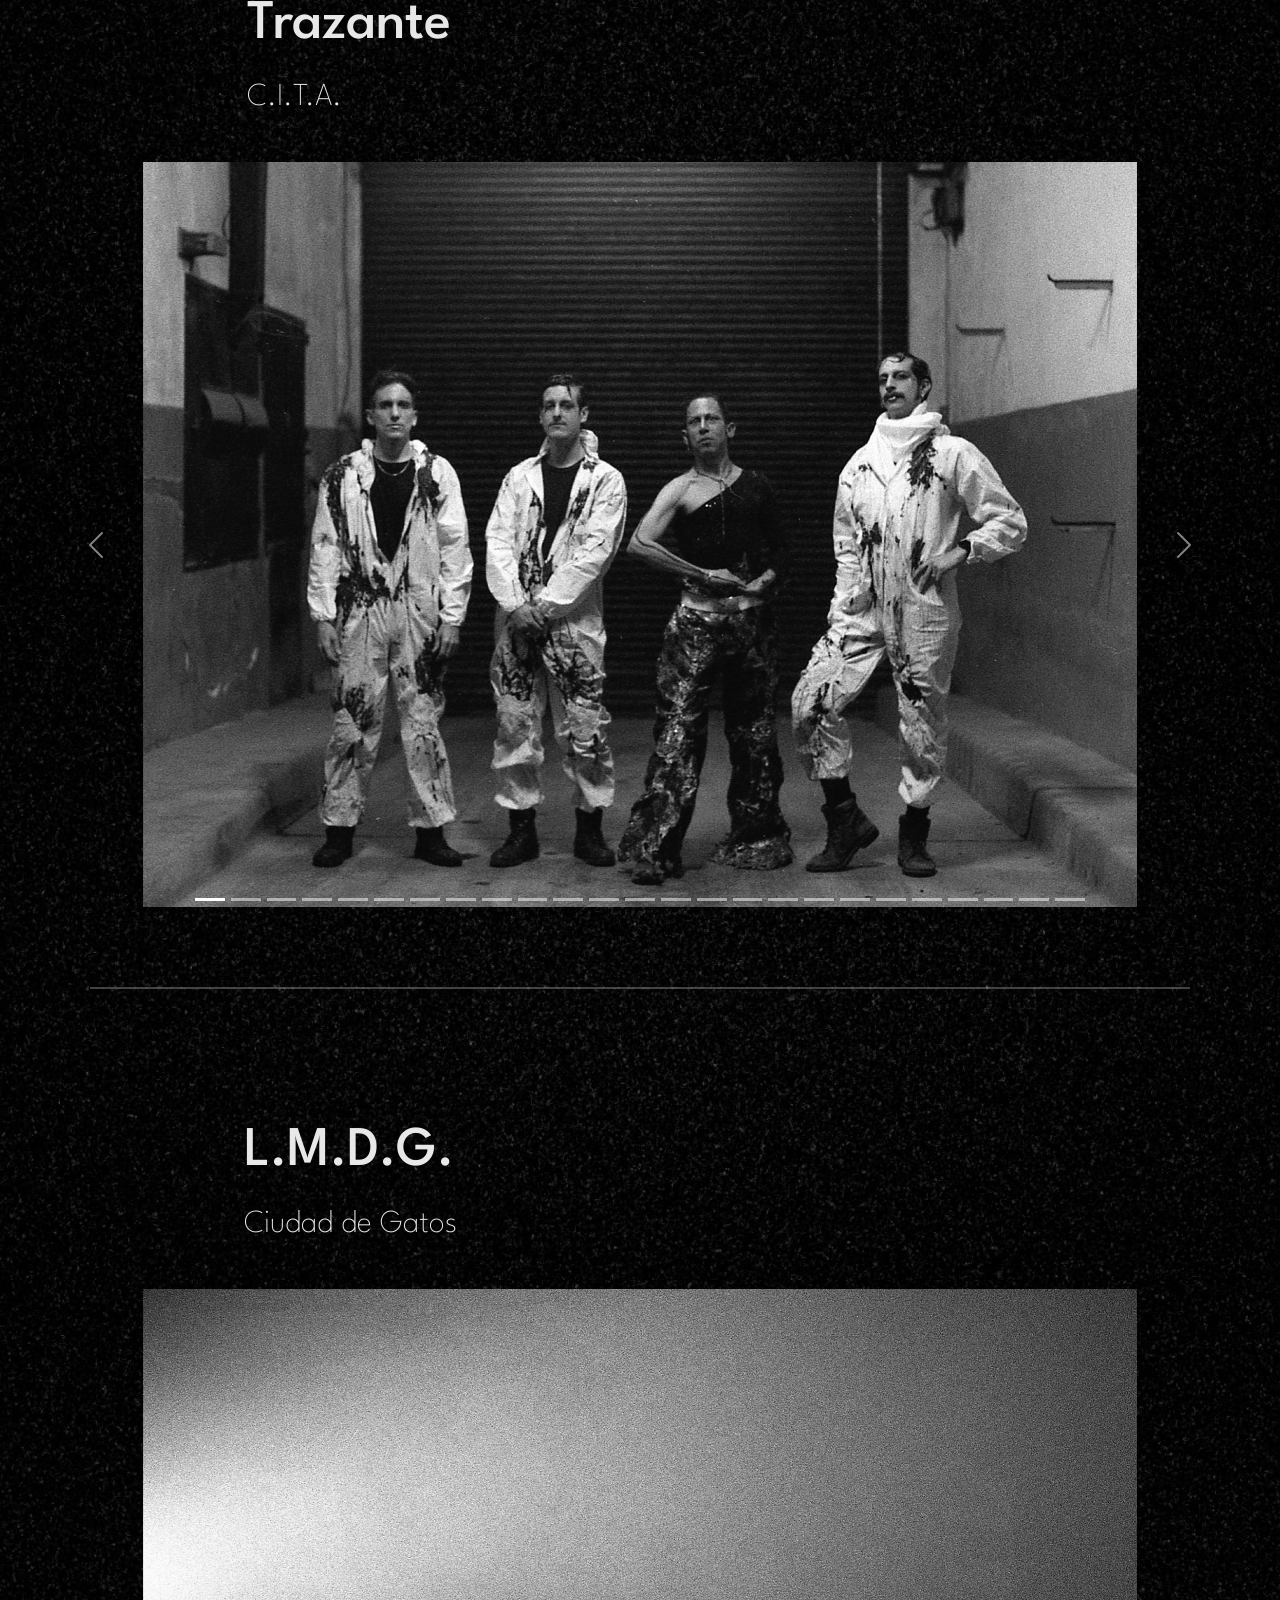
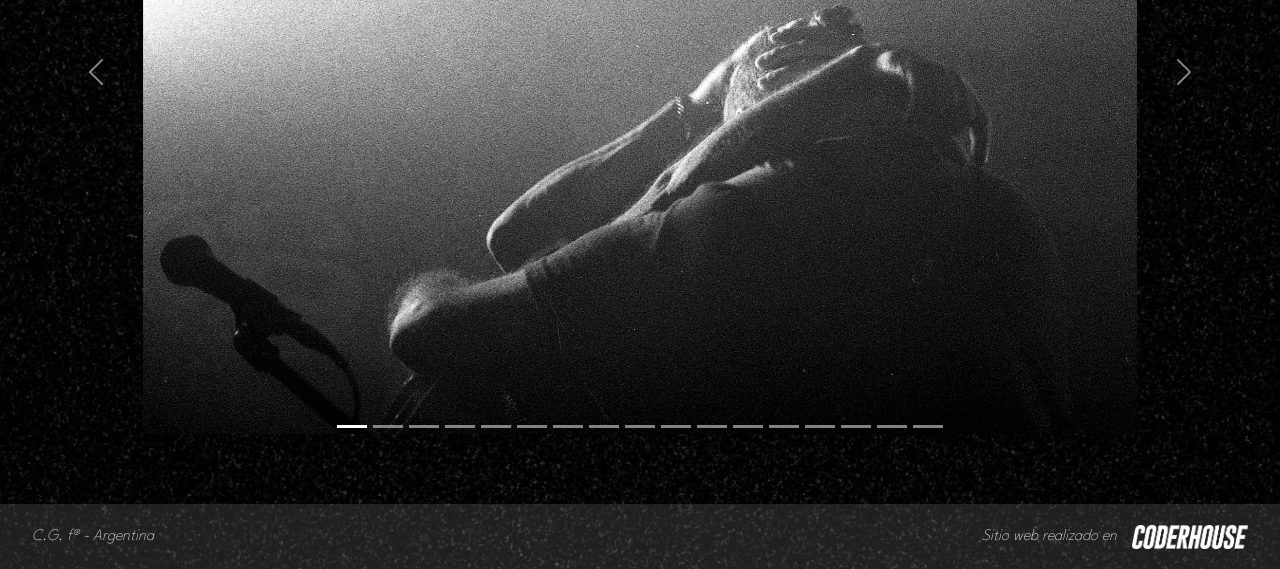
==== commit faf67db2: "Actualizacion SEO / todo listo p entrega final" ====
--- a/pages/bandas.html
+++ b/pages/bandas.html
@@ -4,12 +4,12 @@
     <meta charset="UTF-8">
     <meta name="viewport" content="width=device-width, initial-scale=1.0">
     <meta name="description" content="Registro de eventos">
-    <meta name="keywords" content="fotografía, bandas, musica, analógico">
+    <meta name="keywords" content="fotografía, bandas, musica, analógico, fotografía de eventos, fotografía documental">
     <meta name="author" content="Camilo Giordano">
     <meta property="og:title" content="Camilo Giordano Fotografía Analógica">
     <meta property="og:site_name" content="Camilo Giordano Fotografía Analógica">
     <meta property="og:url" content="https://camilogiordano.netlify.app/">
-    <meta property="og:description" content="Servicio de fotografía analógica. 
+    <meta property="og:description" content="Servicio de fotografía. 
     Fotógrafo Camilo Giordano.">
     <meta property="og:type" content="website">
     <meta property="og:image" content="https://unsplash.com/es/fotos/marco-de-plastico-rojo-y-negro-hPTXPEDoCyY">
--- a/css/style.css
+++ b/css/style.css
@@ -59,6 +59,9 @@
 
 h6 {
   line-height: 1; }
+
+strong {
+  font-weight: 500; }
 
 header {
   background-color: rgba(255, 255, 255, 0.2);
